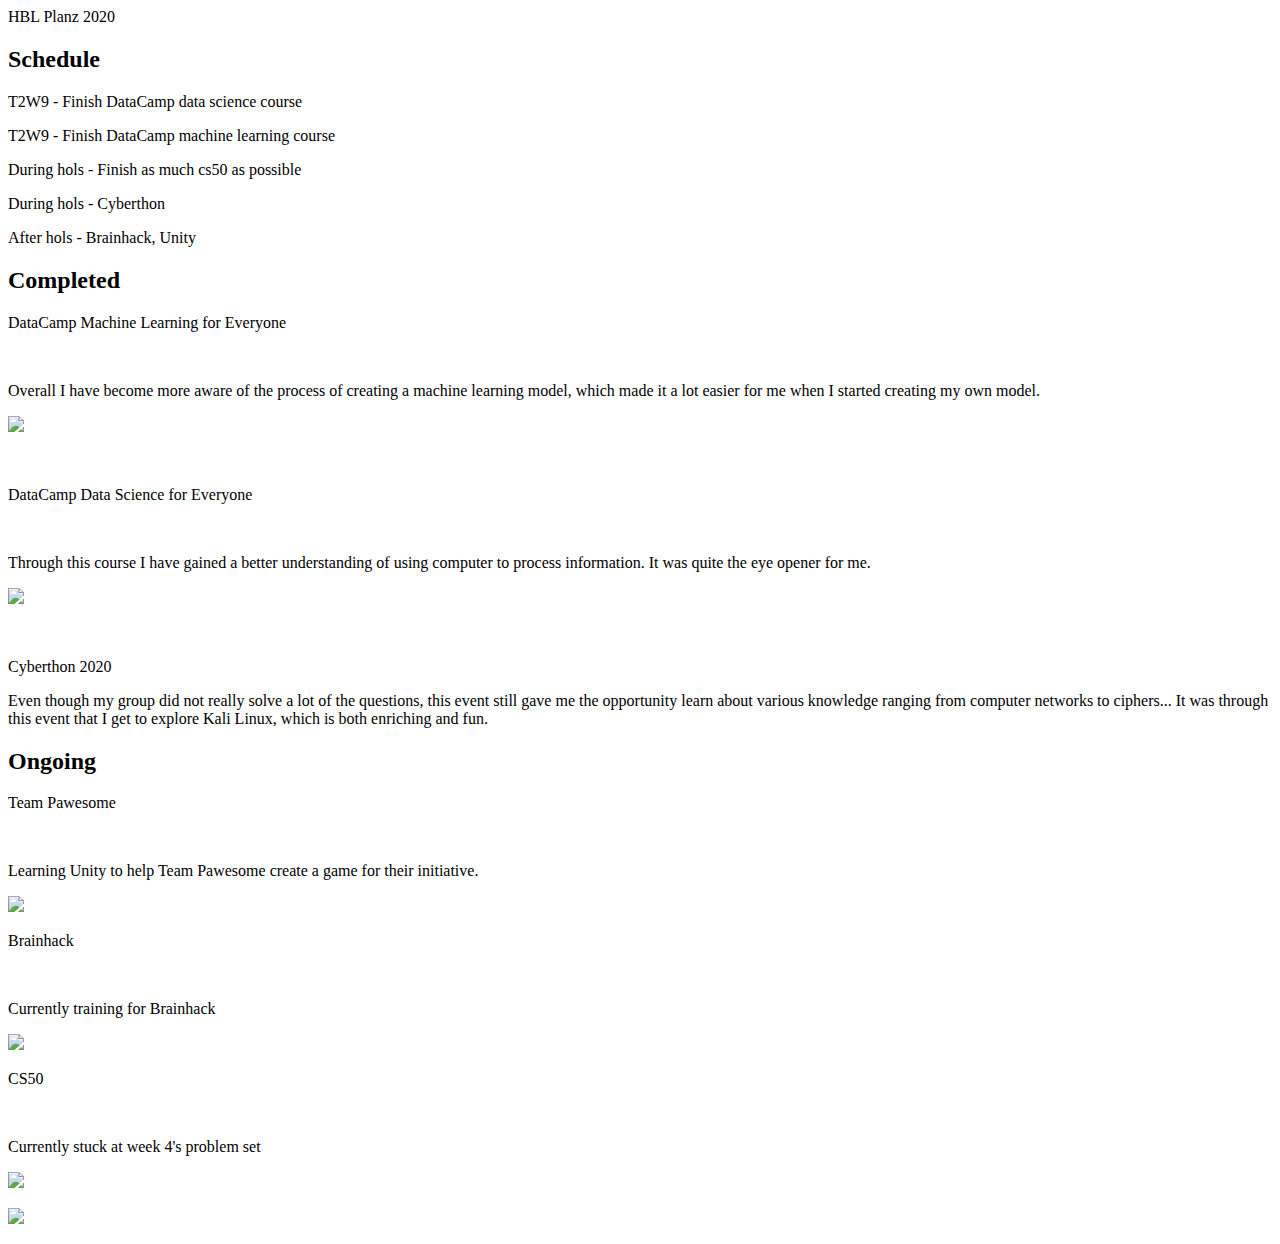
==== index.html @ b07f7002 "Update index.html" ====
<!DOCTYPE html>
<html>
  
<head>
<meta name="viewport" content="width=device-width, initial-scale=1">
<link rel="stylesheet" type="text/css" href="static/style.css">
</head>
  

<body>
  <div class="header">HBL Planz 2020</div>

<div class="thing">
  <h2>Schedule</h2>
  <p>T2W9 - Finish DataCamp data science course</p>
  <p>T2W9 - Finish DataCamp machine learning course</p>
  <p>During hols - Finish as much cs50 as possible</p>
  <p>During hols - Cyberthon</p>
  <p>After hols - Brainhack, Unity</p>
</div>

<div class="thing">
  <h2>Completed</h2>
  <p>DataCamp Machine Learning for Everyone</p><br>
   <p>Overall I have become more aware of the process of creating a machine learning model, which made it a lot easier for me when I started creating my own model.</p> 
    <p><img src="/evidence/mchinelearning.PNG"></p>
<br>
  <p>DataCamp Data Science for Everyone</p><br>
  <p>Through this course I have gained a better understanding of using computer to process information. It was quite the eye opener for me.</p>
    <p><img src="/evidence/datacamp.PNG"></p>
 <br>
    <p>Cyberthon 2020<br>
    <p>Even though my group did not really solve a lot of the questions, this event still gave me the opportunity learn about various knowledge ranging from computer networks to ciphers... It was through this event that I get to explore Kali Linux, which is both enriching and fun.</p>
</div>
  
<div class="thing">
  <h2>Ongoing</h2>
  <p>Team Pawesome</p><br>
  <p>Learning Unity to help Team Pawesome create a game for their initiative.</p>
  <p><img src="/evidence/pawsome.PNG"></p>
  
  <p>Brainhack</p><br>
  <p>Currently training for Brainhack</p>
  <p><img src="/evidence/hacc.PNG"></p>
  
  <p>CS50</p><br>
  <p>Currently stuck at week 4's problem set</p>
  <p><img src="/evidence/cs50progress.PNG"></p>
  <p><img src="/evidence/cs50ide.PNG"></p>
  
</body>
</html>
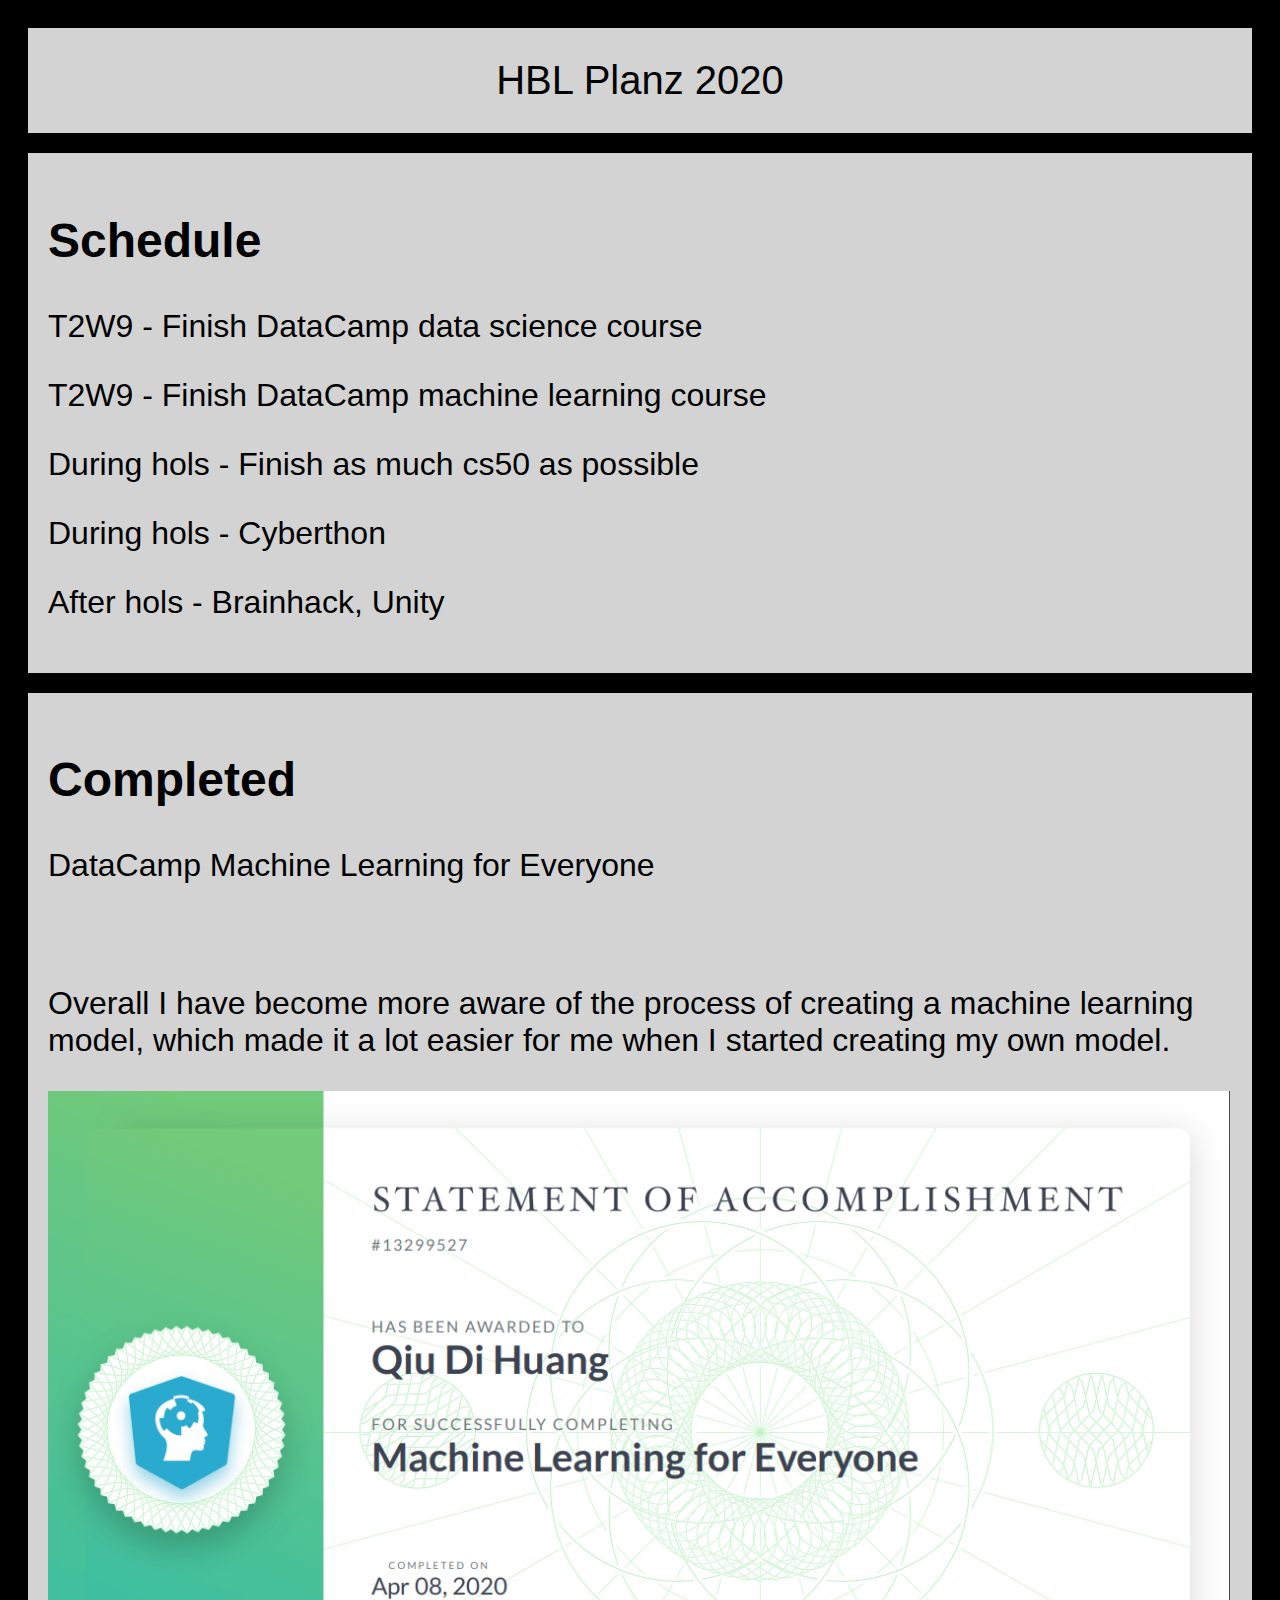
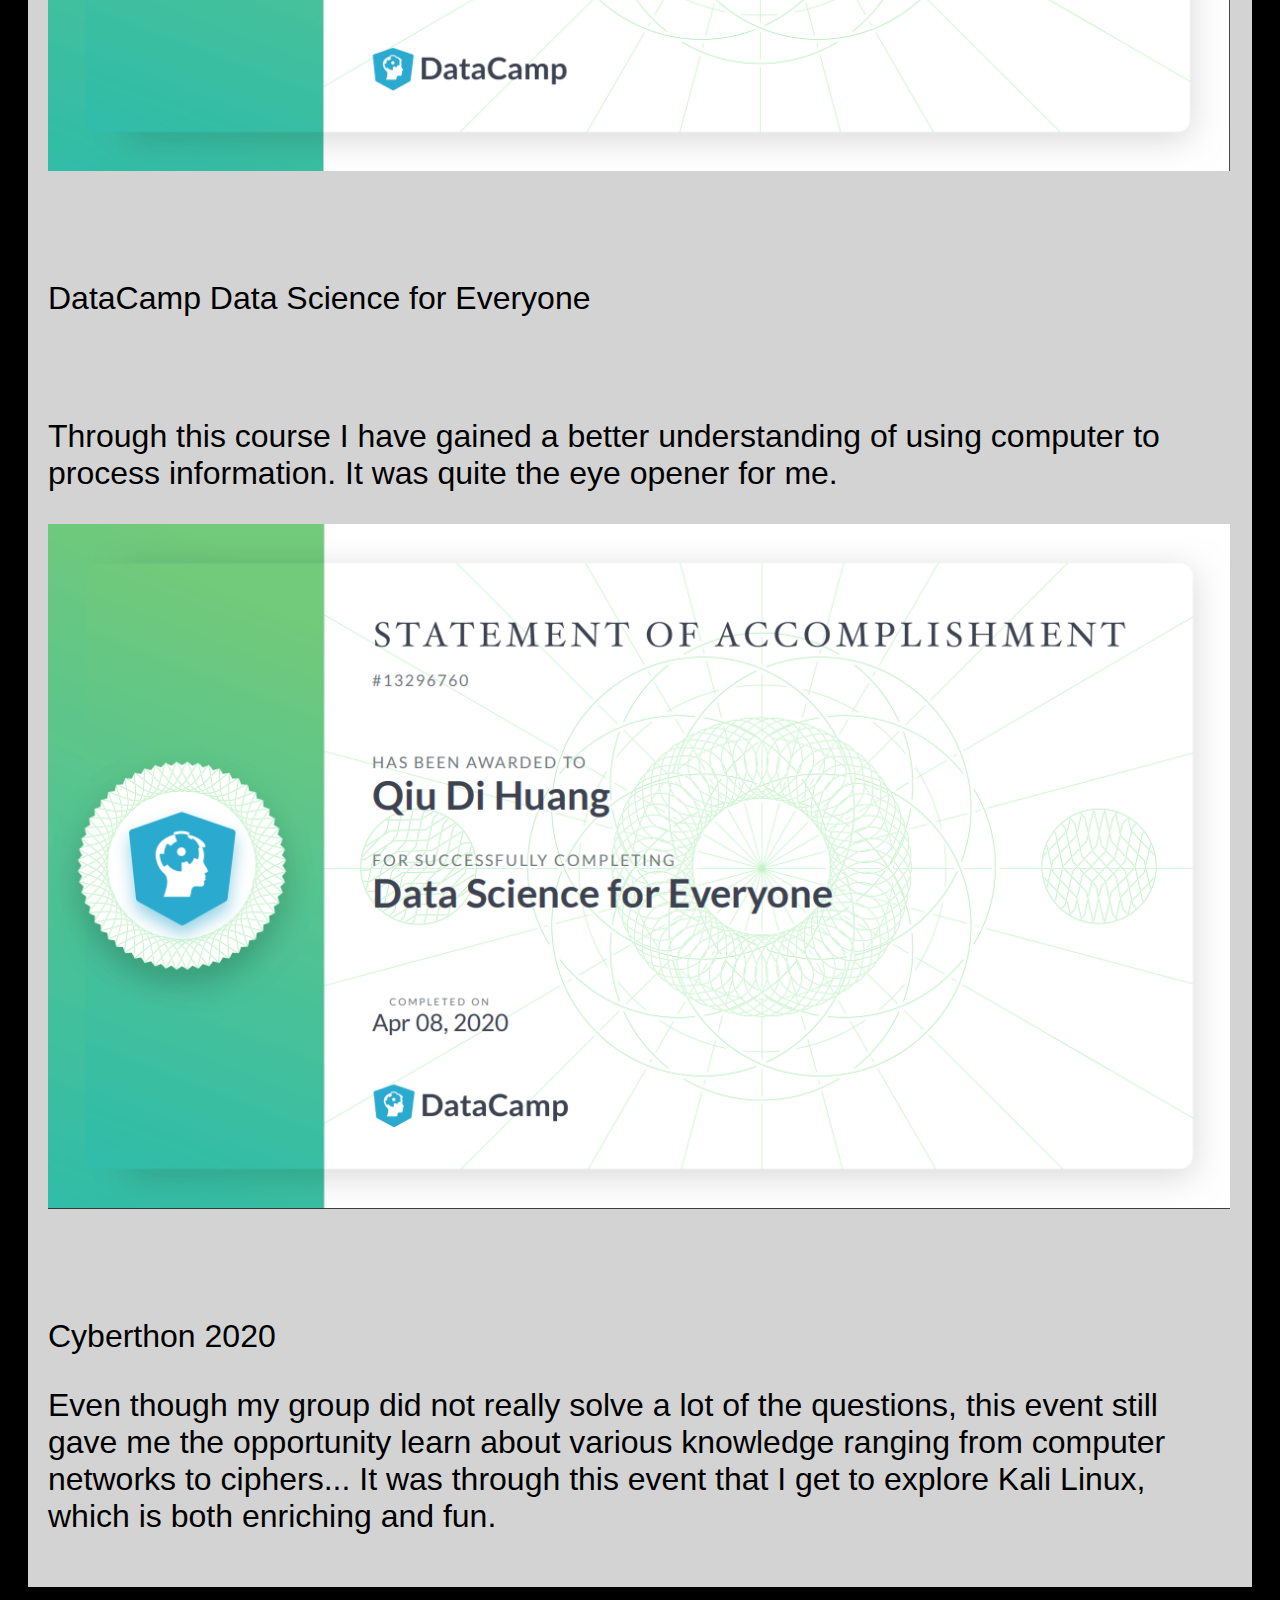
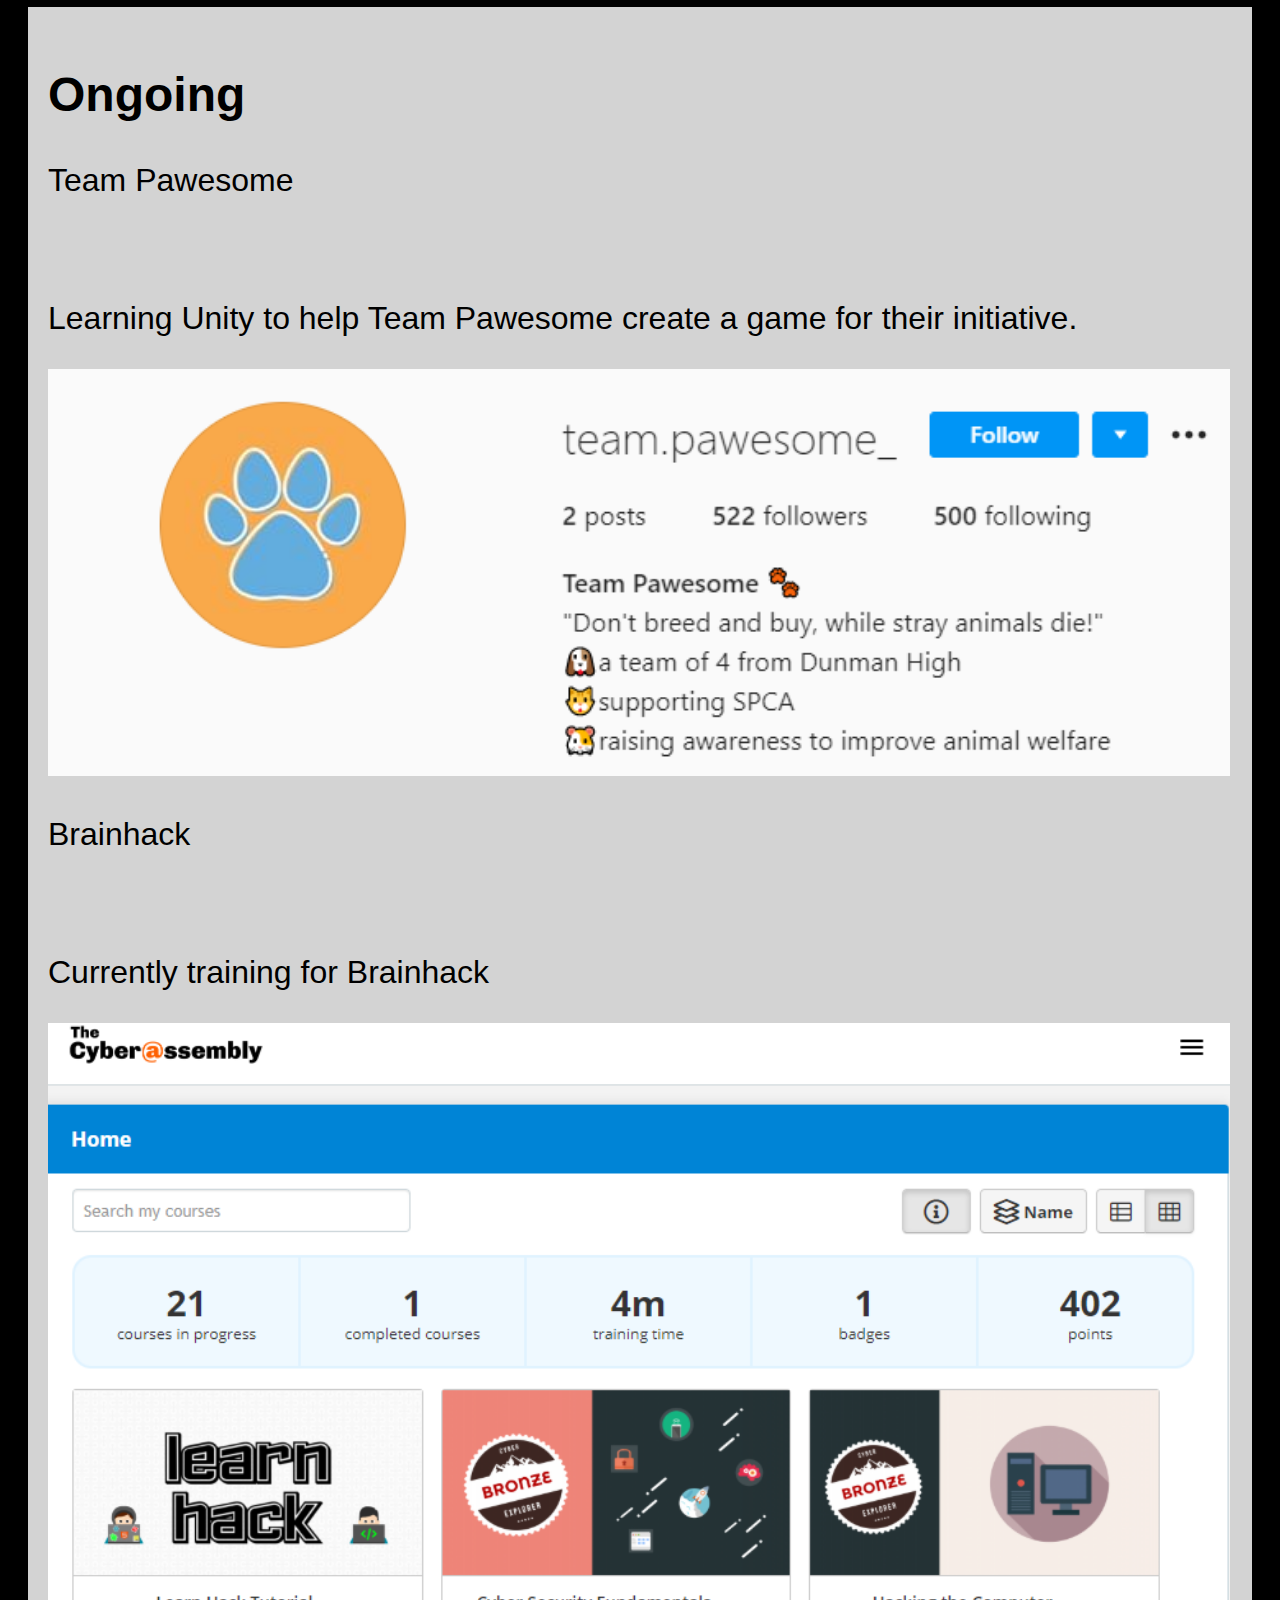
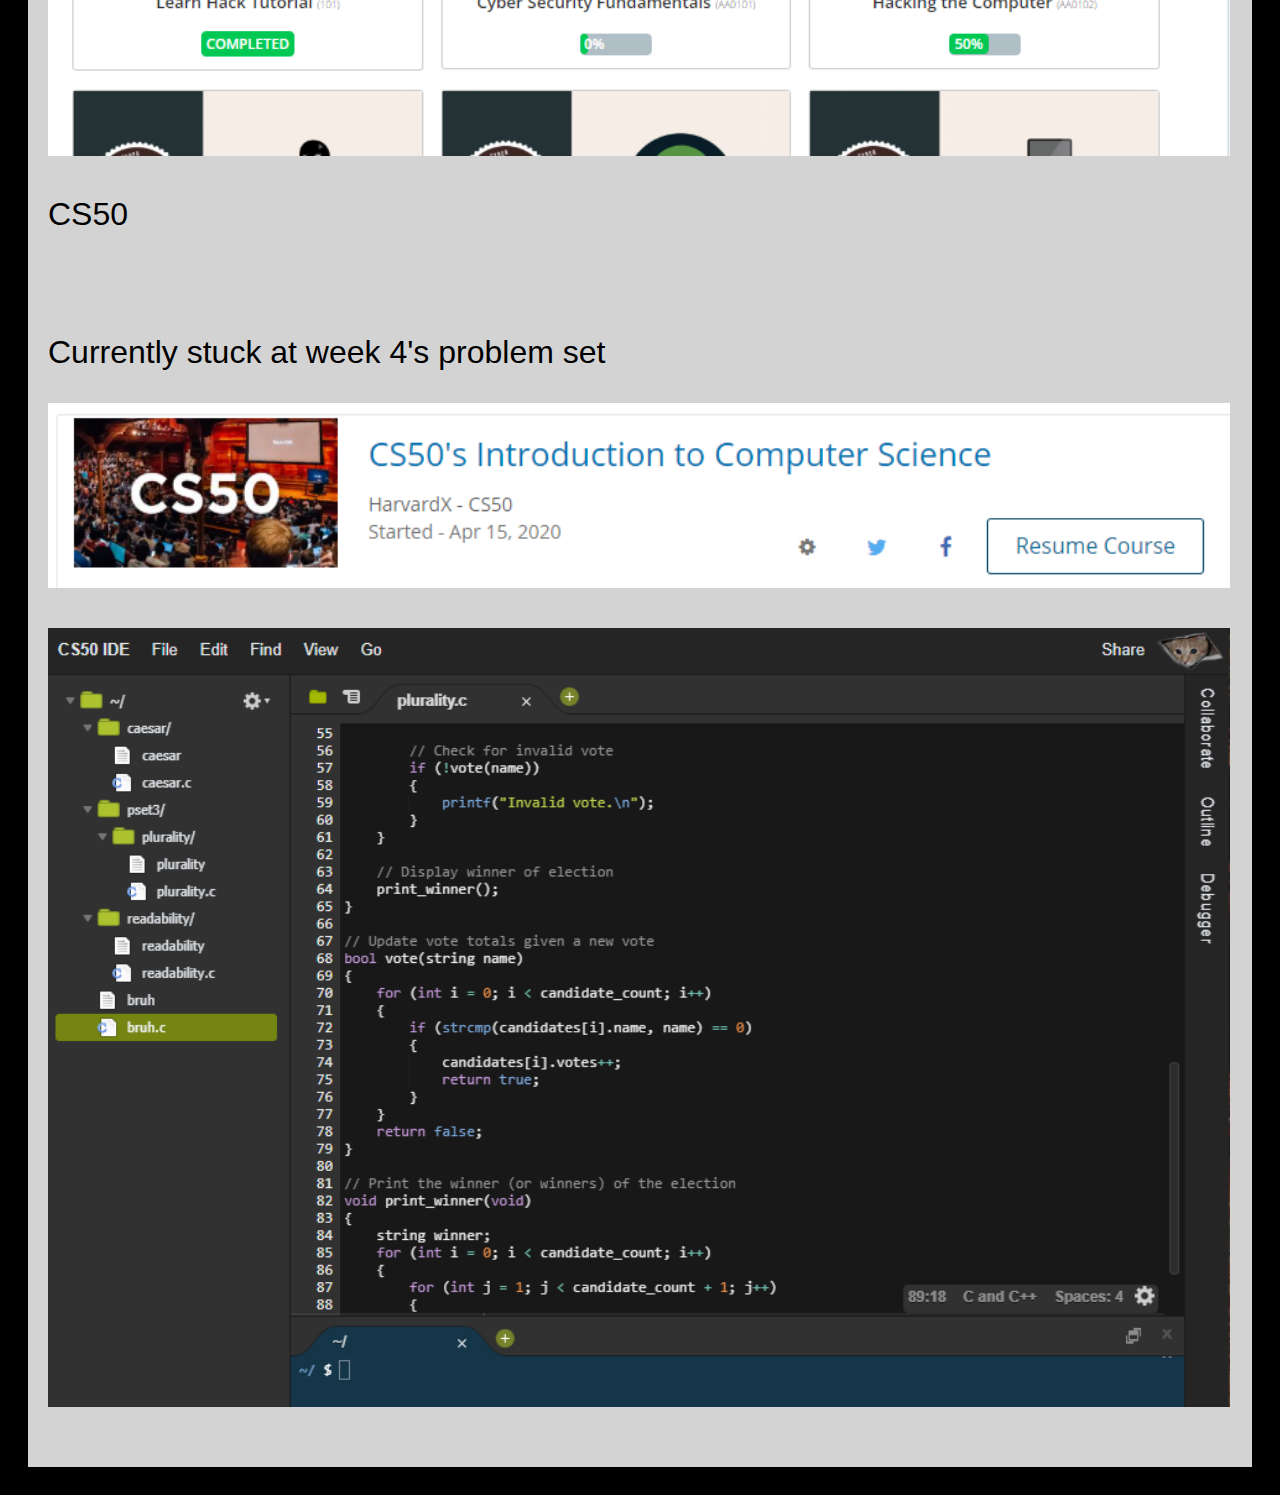
==== commit 01c3d7b6: "Update index.html" ====
--- a/index.html
+++ b/index.html
@@ -45,7 +45,7 @@
   
   <p>CS50</p><br>
   <p>Currently stuck at week 4's problem set</p>
-  <p><img src="/evidence/cs50progress.PNG"></p>
+  <p><img src="/evidence/cs50prog.png"></p>
   <p><img src="/evidence/cs50ide.PNG"></p>
   
 </body>
--- a/static/style.css
+++ b/static/style.css
@@ -0,0 +1,36 @@
+body {
+  font-family: Arial, cursive;
+  color: #000000;
+  padding: 20px;
+  background: #000000;
+}
+
+.header {
+  font-family: Arial;
+  color: #000000;
+  padding: 30px;
+  font-size: 40px;
+  text-align: center;
+  background: #D3D3D3;
+}
+
+.thing {
+   background-color: #D3D3D3;
+   padding: 20px;
+   margin-top: 20px;
+   font-size: 32px;
+   color: #000000;
+}
+img {
+  width: 99.8%;
+  height: 20%;
+}
+
+p {
+  font-family: Arial;
+  color: #000000;
+}
+
+h2 {
+  color:#000000;
+}
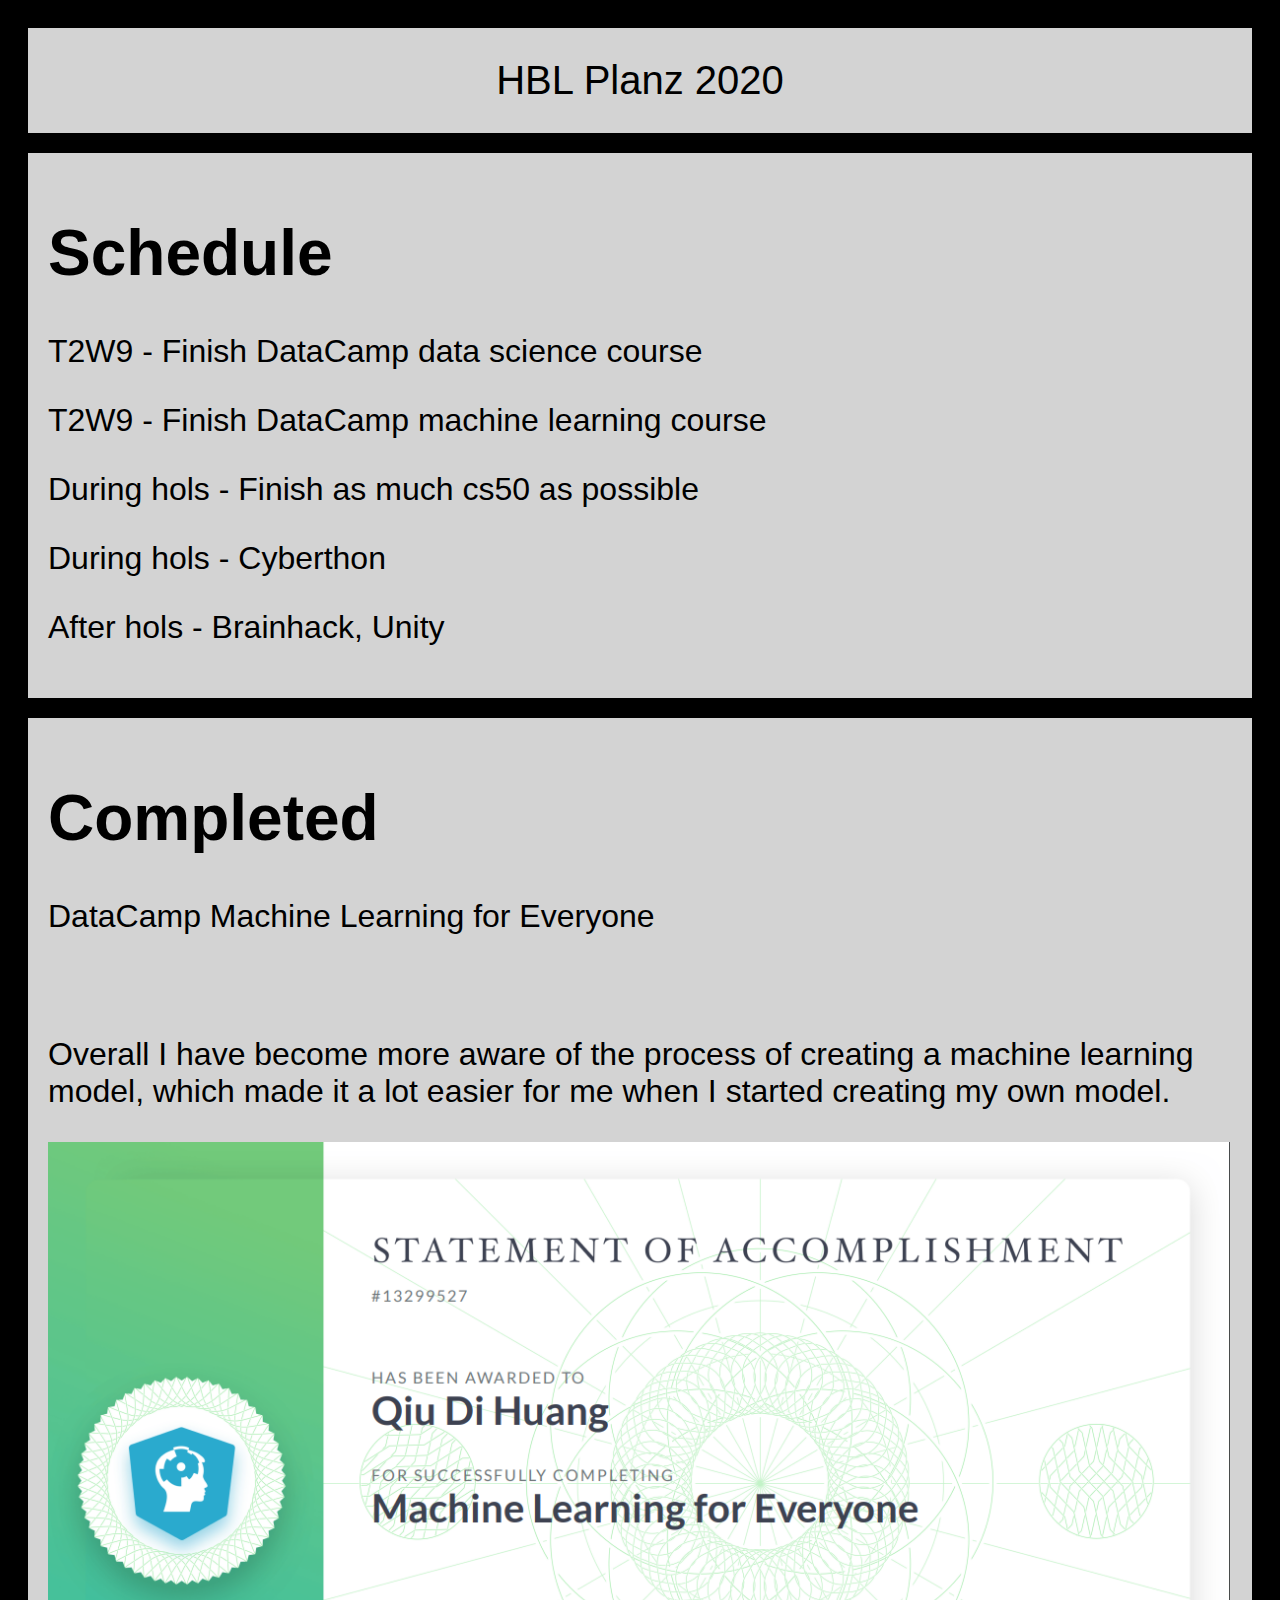
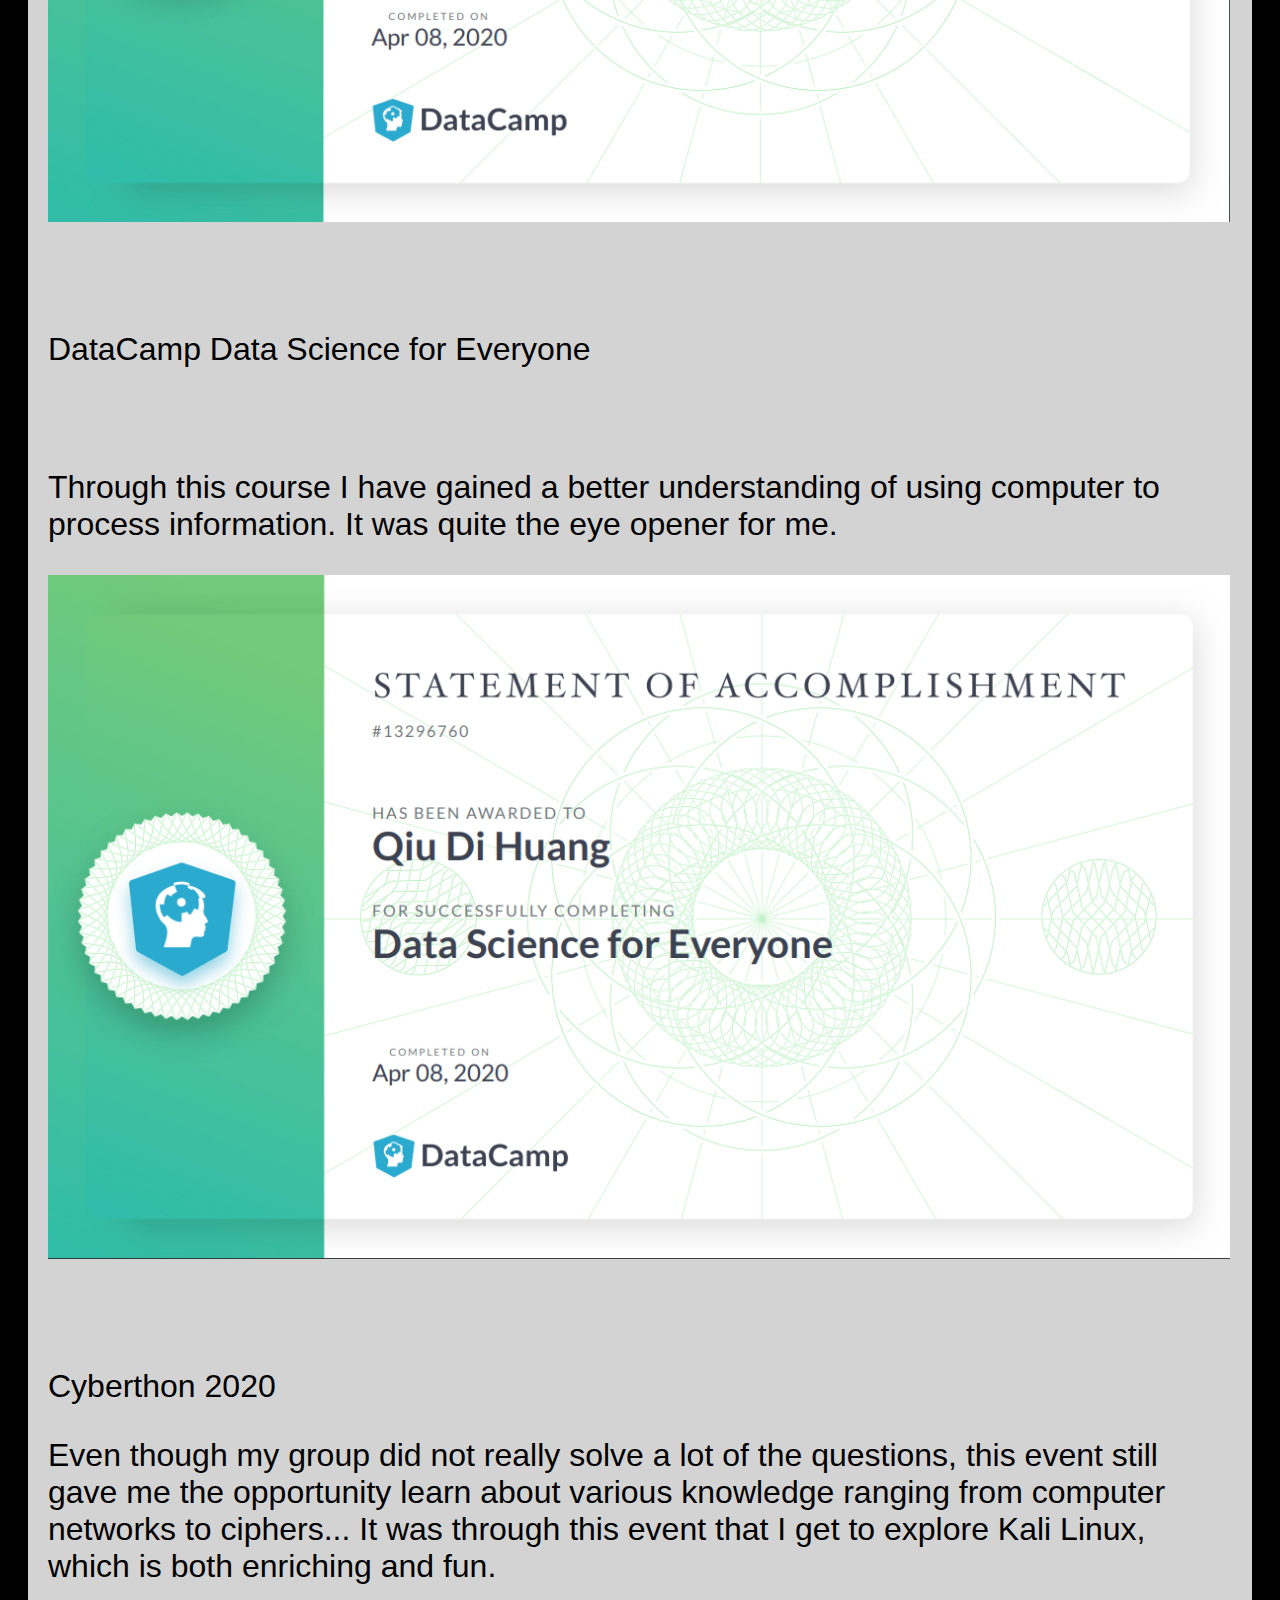
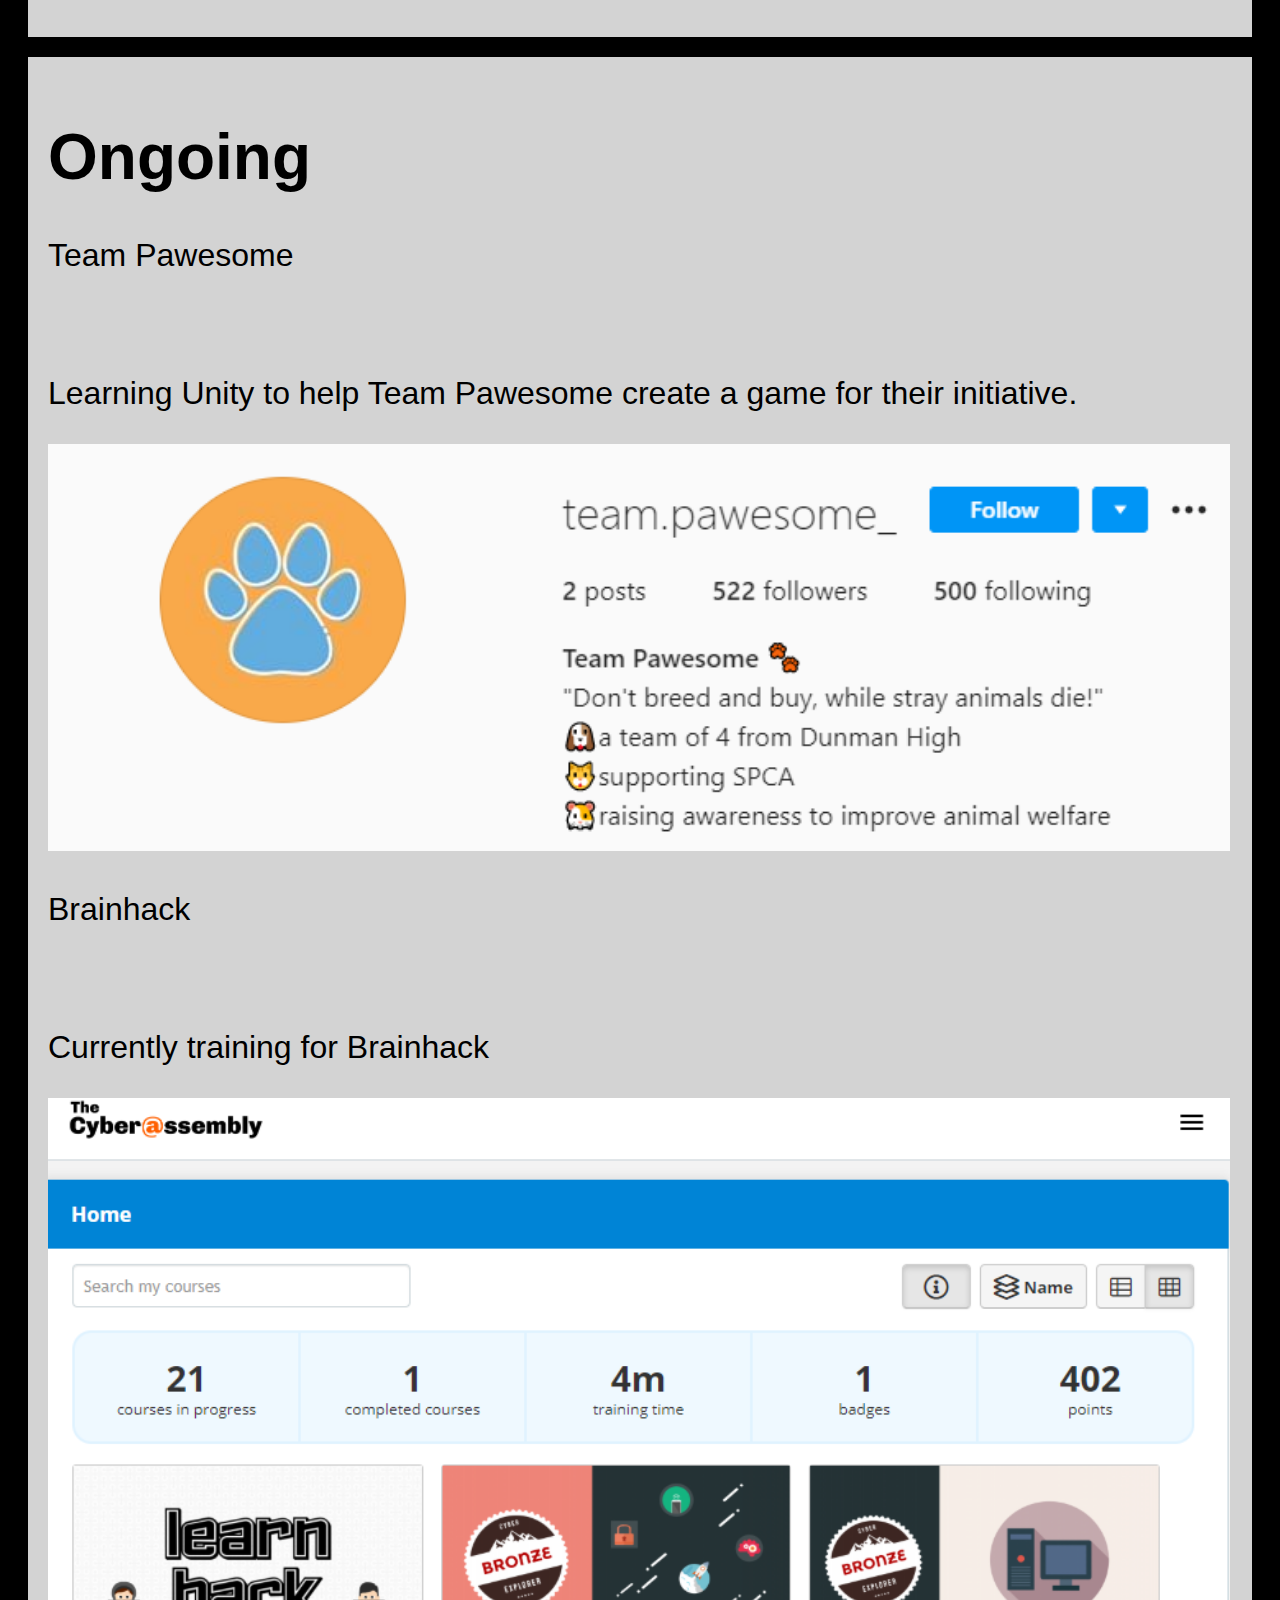
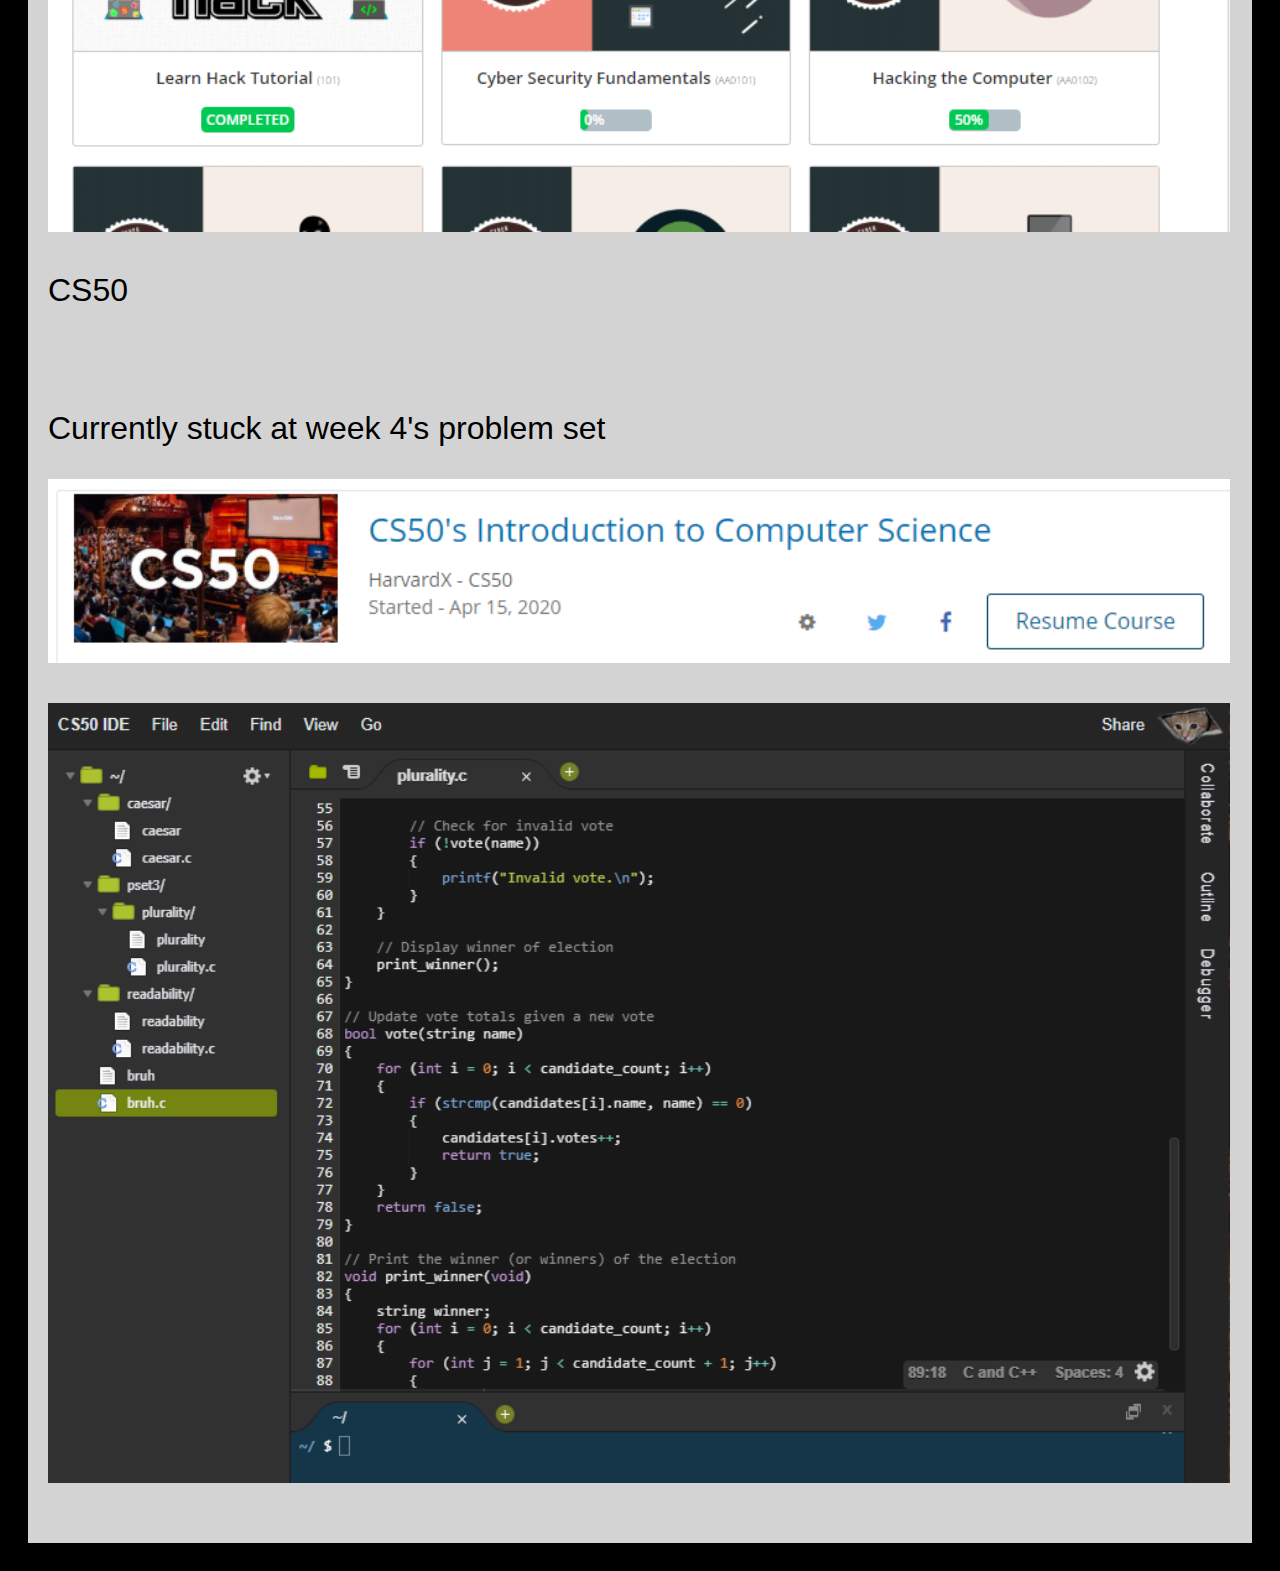
==== commit 4658766d: "Update index.html" ====
--- a/index.html
+++ b/index.html
@@ -11,7 +11,7 @@
   <div class="header">HBL Planz 2020</div>
 
 <div class="thing">
-  <h2>Schedule</h2>
+  <h1>Schedule</h1>
   <p>T2W9 - Finish DataCamp data science course</p>
   <p>T2W9 - Finish DataCamp machine learning course</p>
   <p>During hols - Finish as much cs50 as possible</p>
@@ -20,33 +20,33 @@
 </div>
 
 <div class="thing">
-  <h2>Completed</h2>
+  <h1>Completed</h1>
   <p>DataCamp Machine Learning for Everyone</p><br>
    <p>Overall I have become more aware of the process of creating a machine learning model, which made it a lot easier for me when I started creating my own model.</p> 
-    <p><img src="/evidence/mchinelearning.PNG"></p>
+    <p><img src="evidence/mchinelearning.PNG"></p>
 <br>
   <p>DataCamp Data Science for Everyone</p><br>
   <p>Through this course I have gained a better understanding of using computer to process information. It was quite the eye opener for me.</p>
-    <p><img src="/evidence/datacamp.PNG"></p>
+    <p><img src="evidence/datacamp.PNG"></p>
  <br>
     <p>Cyberthon 2020<br>
     <p>Even though my group did not really solve a lot of the questions, this event still gave me the opportunity learn about various knowledge ranging from computer networks to ciphers... It was through this event that I get to explore Kali Linux, which is both enriching and fun.</p>
 </div>
   
 <div class="thing">
-  <h2>Ongoing</h2>
+  <h1>Ongoing</h1>
   <p>Team Pawesome</p><br>
   <p>Learning Unity to help Team Pawesome create a game for their initiative.</p>
-  <p><img src="/evidence/pawsome.PNG"></p>
+  <p><img src="evidence/pawsome.PNG"></p>
   
   <p>Brainhack</p><br>
   <p>Currently training for Brainhack</p>
-  <p><img src="/evidence/hacc.PNG"></p>
+  <p><img src="evidence/hacc.PNG"></p>
   
   <p>CS50</p><br>
   <p>Currently stuck at week 4's problem set</p>
-  <p><img src="/evidence/cs50prog.png"></p>
-  <p><img src="/evidence/cs50ide.PNG"></p>
+  <p><img src="evidence/cs50prog.png"></p>
+  <p><img src="evidence/cs50ide.PNG"></p>
   
 </body>
 </html>
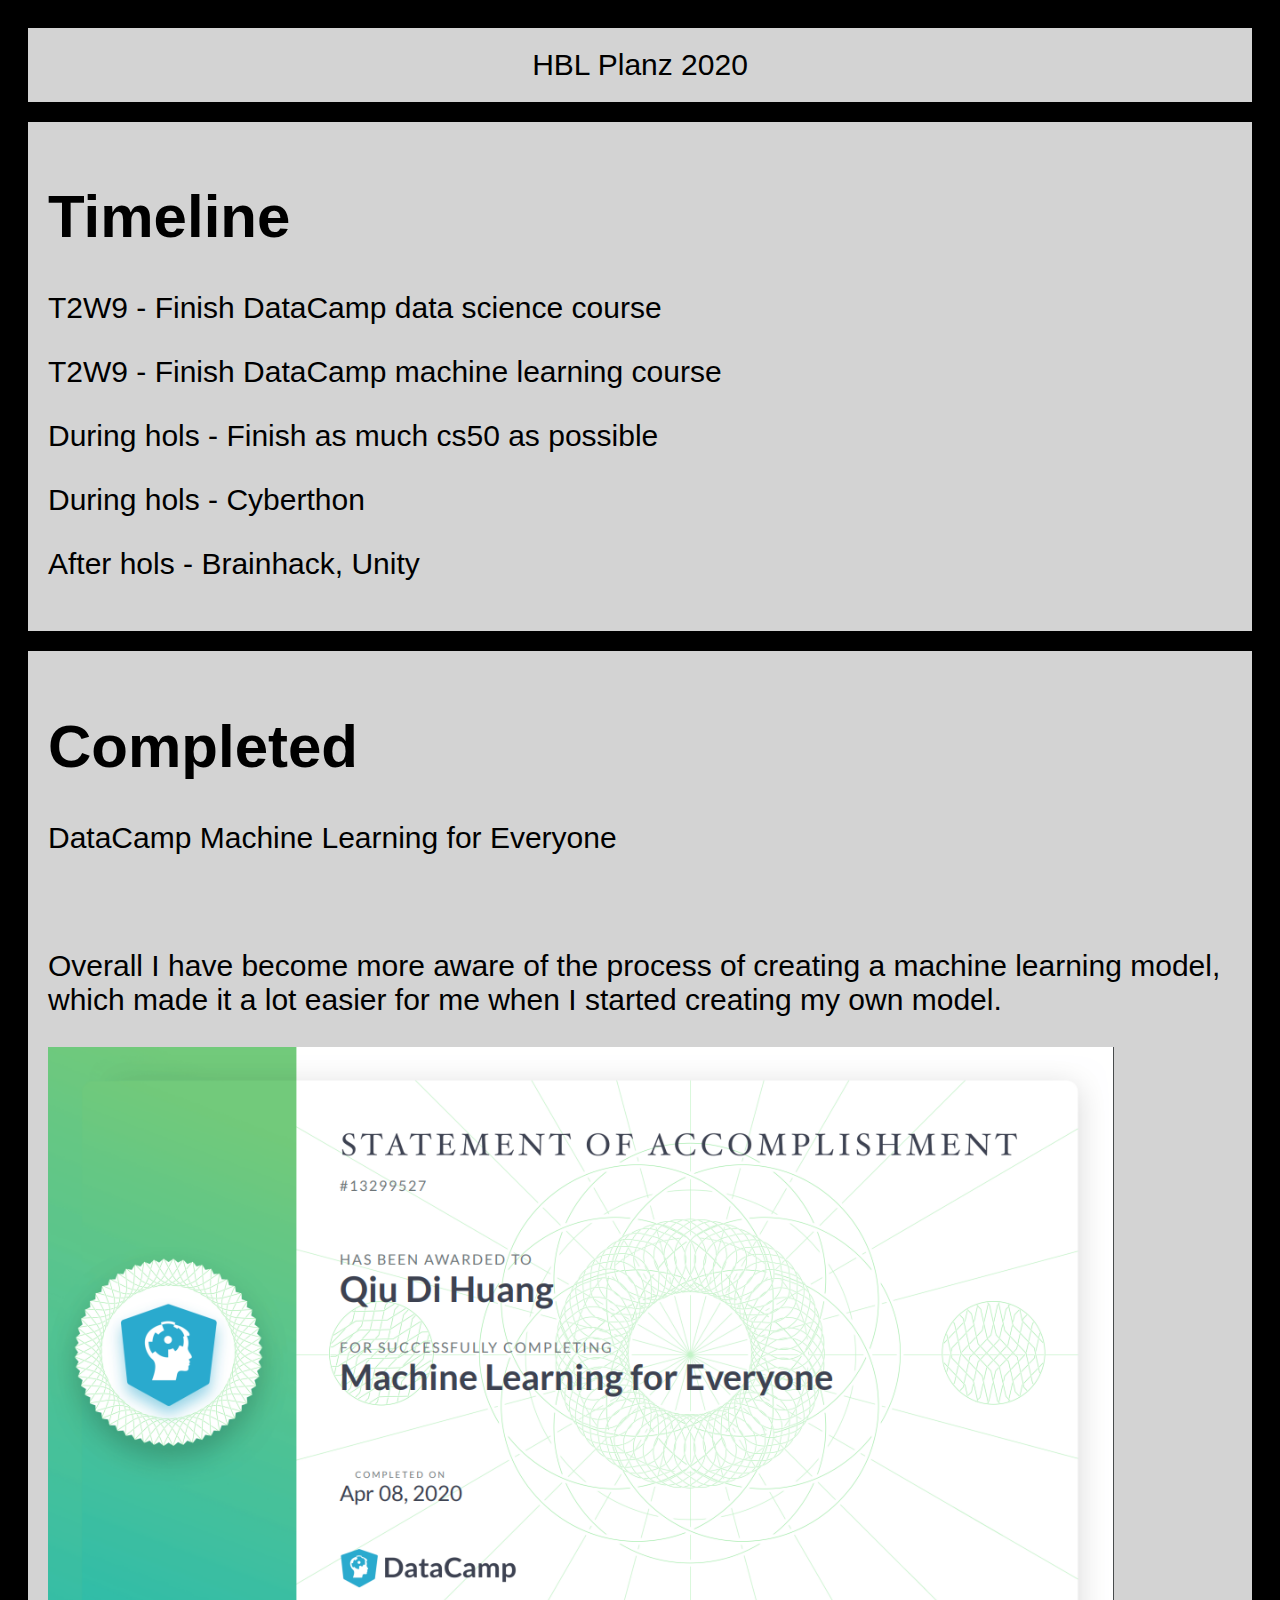
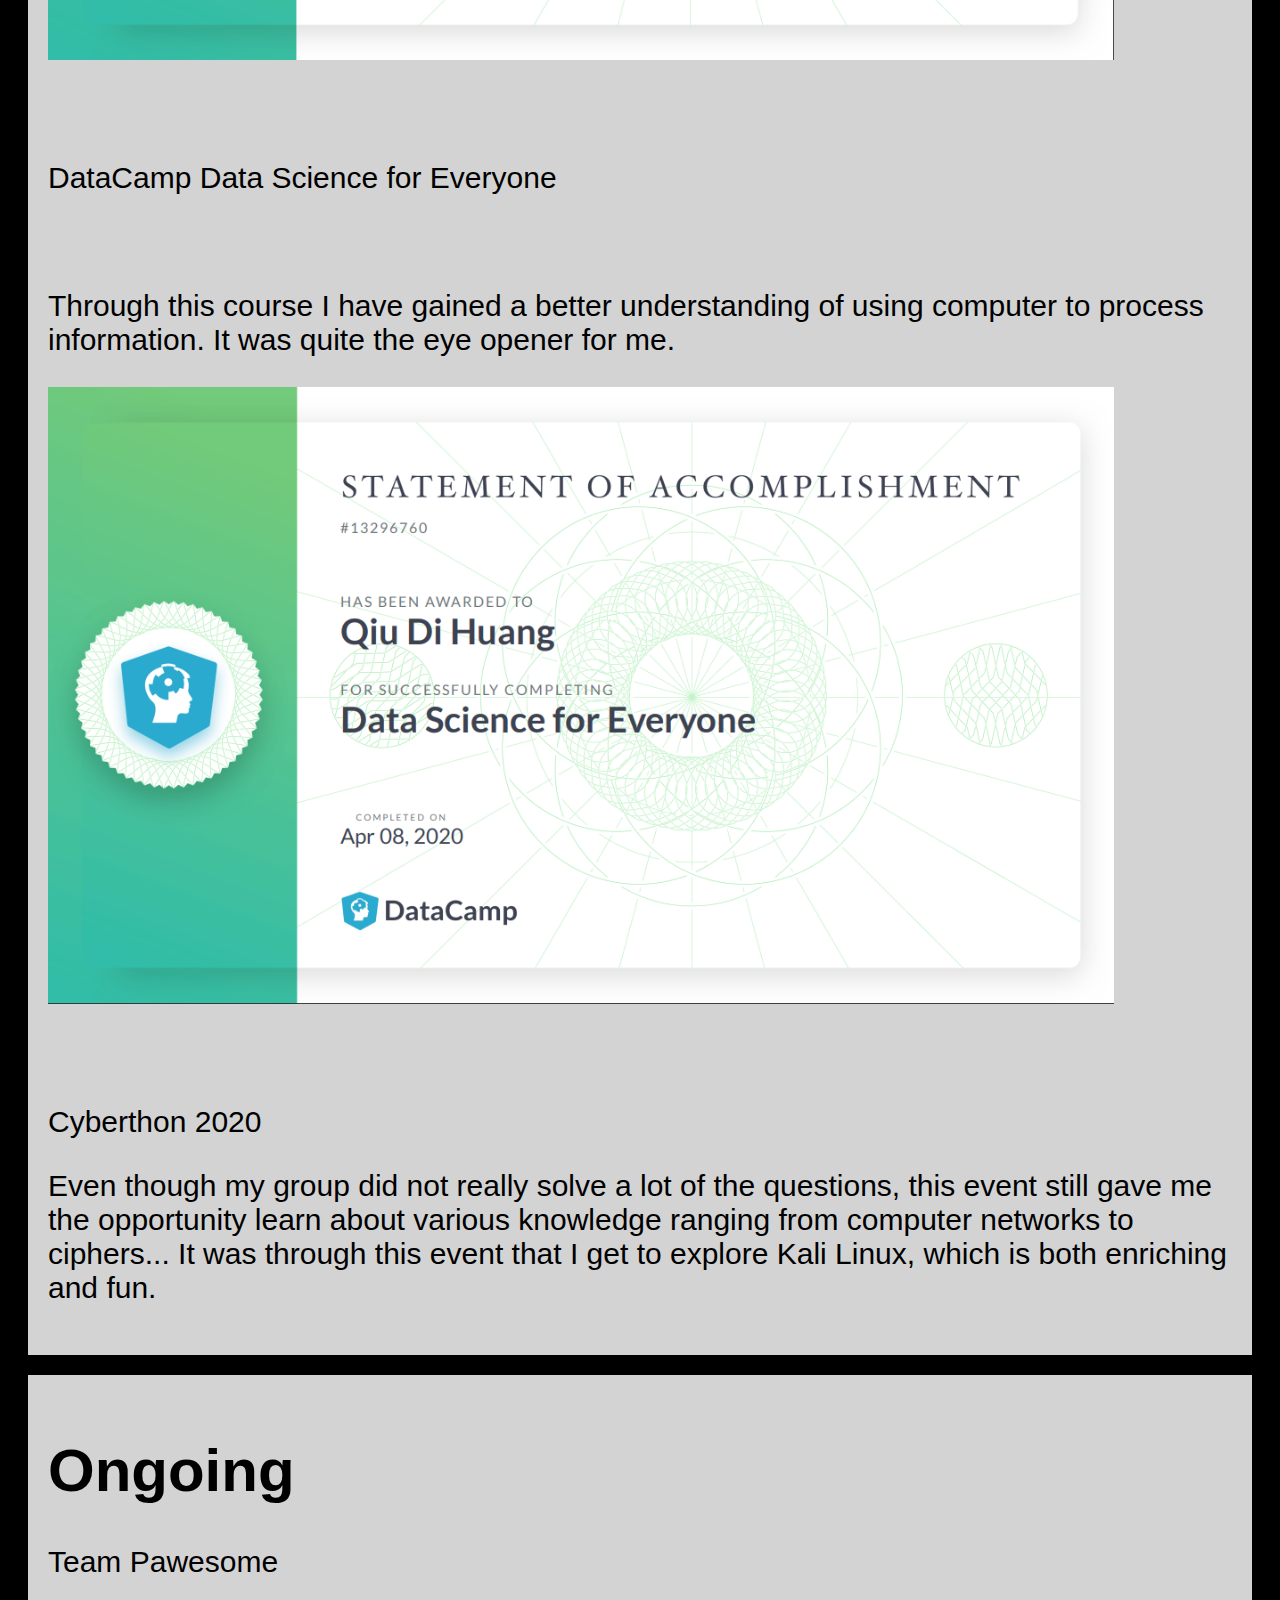
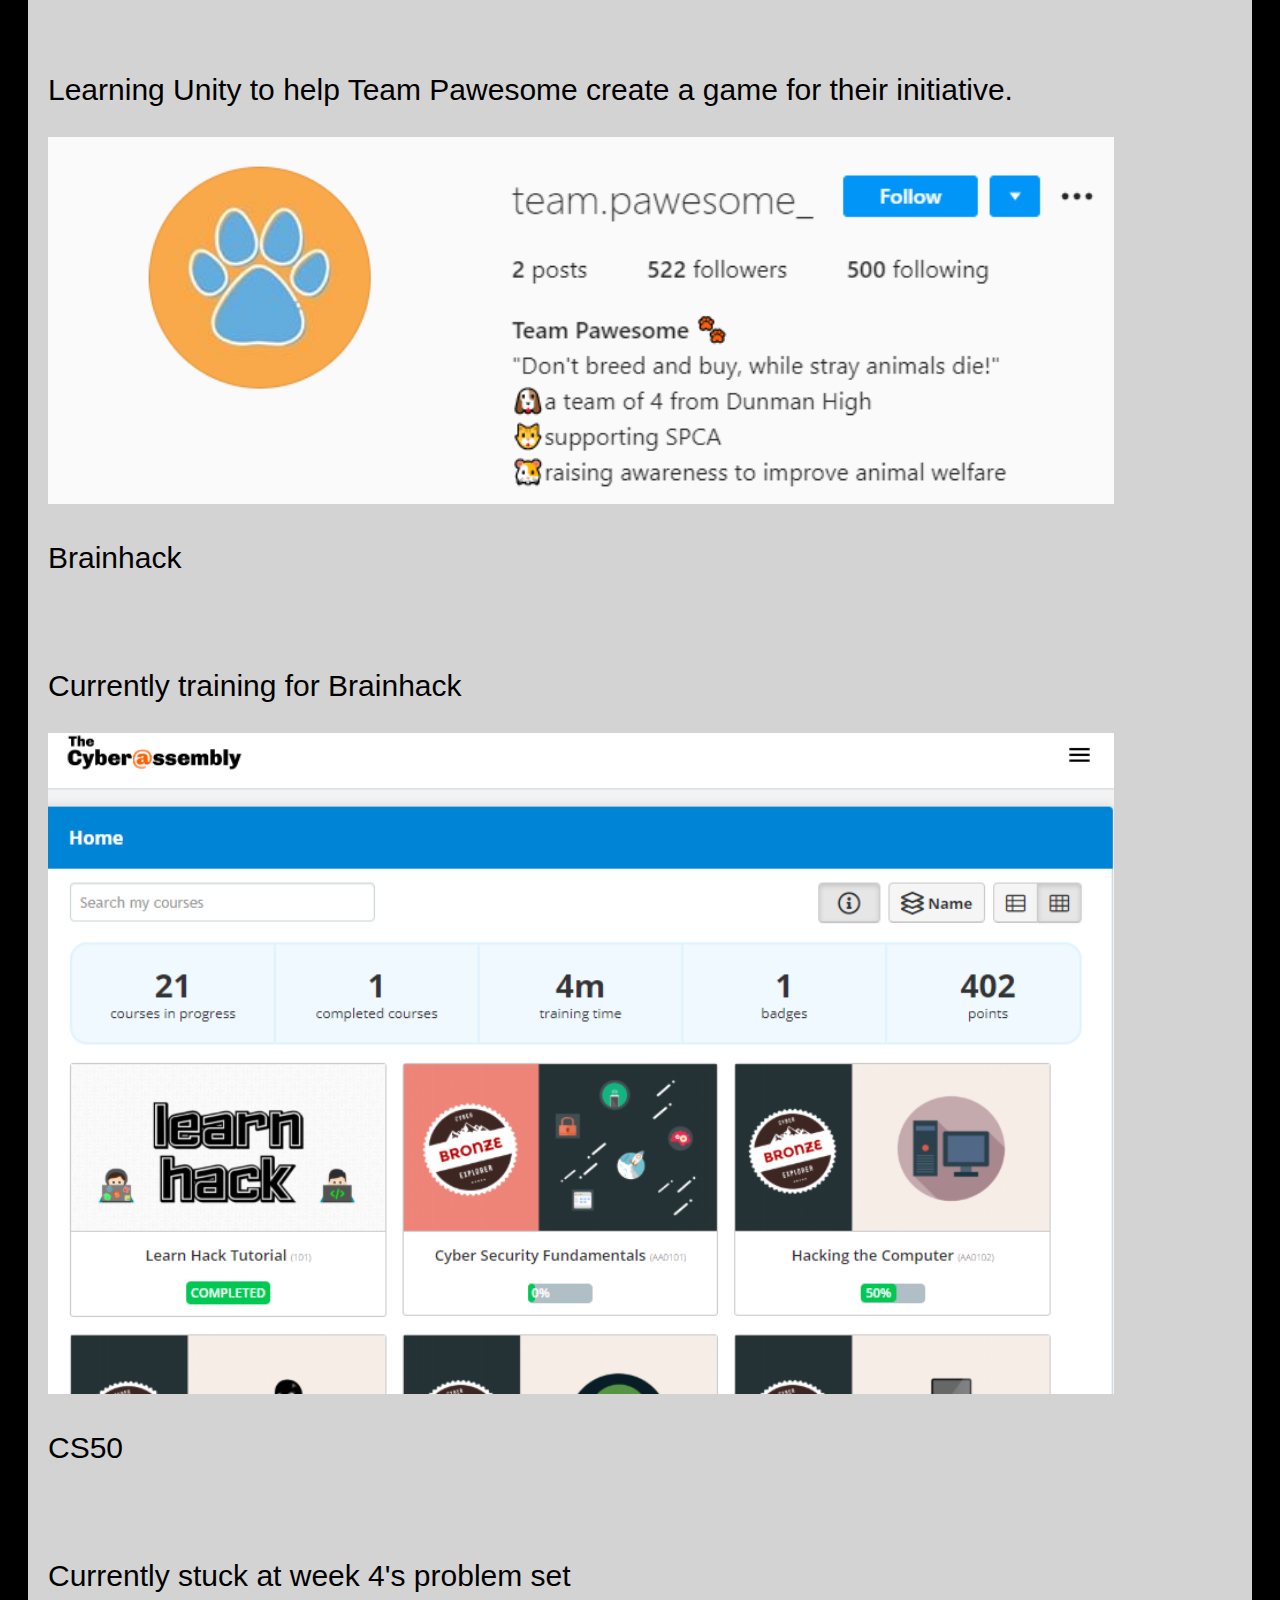
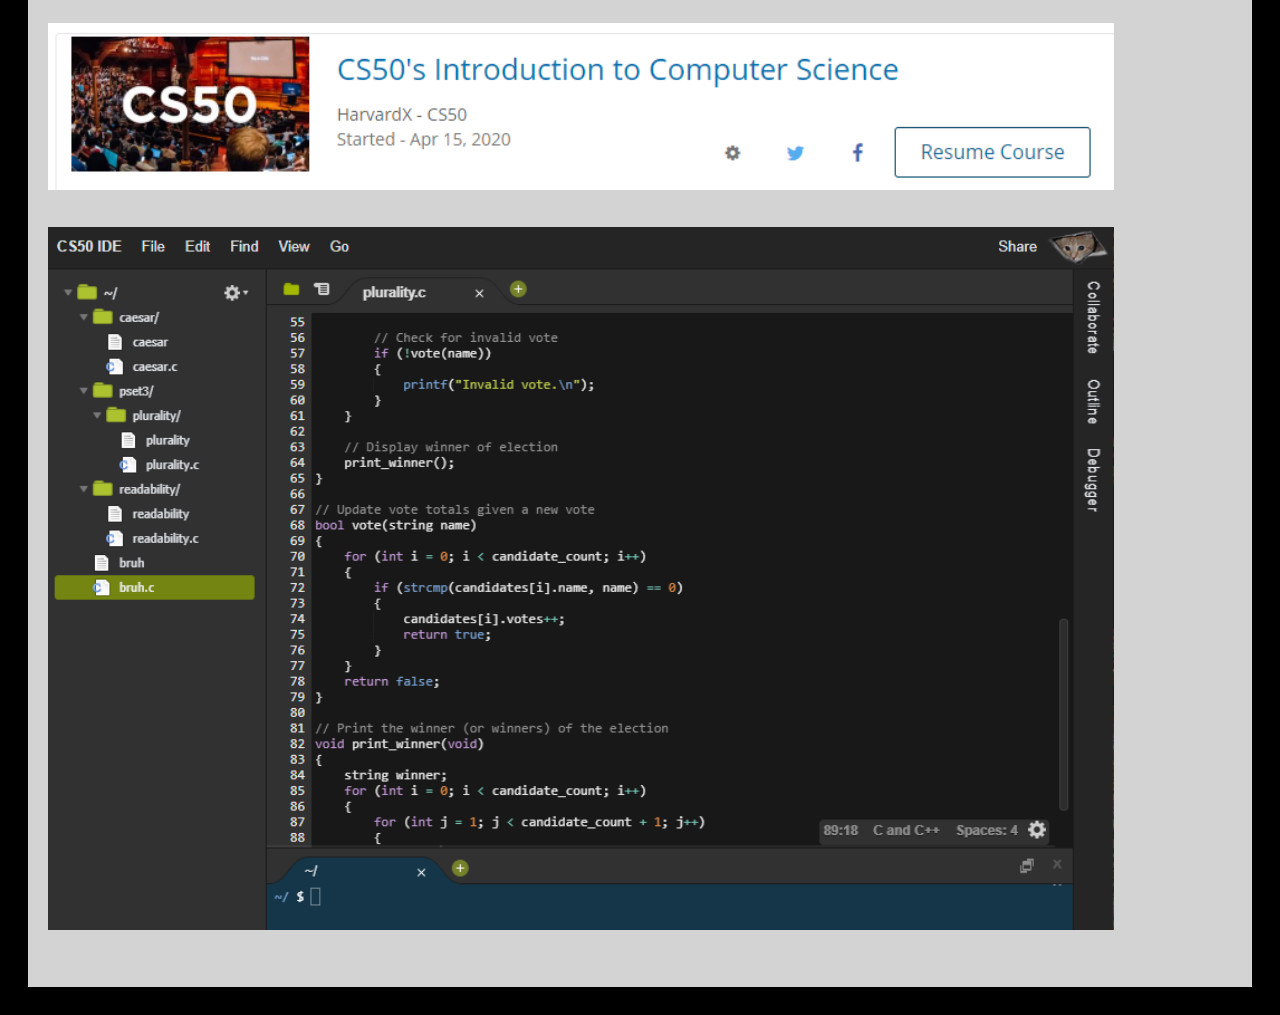
==== commit ec4c7912: "Update index.html" ====
--- a/index.html
+++ b/index.html
@@ -11,7 +11,7 @@
   <div class="header">HBL Planz 2020</div>
 
 <div class="thing">
-  <h1>Schedule</h1>
+  <h1>Timeline</h1>
   <p>T2W9 - Finish DataCamp data science course</p>
   <p>T2W9 - Finish DataCamp machine learning course</p>
   <p>During hols - Finish as much cs50 as possible</p>
--- a/static/style.css
+++ b/static/style.css
@@ -1,29 +1,18 @@
-body {
-  font-family: Arial, cursive;
-  color: #000000;
-  padding: 20px;
-  background: #000000;
-}
-
 .header {
   font-family: Arial;
+  text-align: center;
   color: #000000;
-  padding: 30px;
-  font-size: 40px;
-  text-align: center;
   background: #D3D3D3;
+  padding: 20px;
+  font-size: 30px;
 }
 
 .thing {
    background-color: #D3D3D3;
+   color: #000000;
+   font-size: 30px;
    padding: 20px;
    margin-top: 20px;
-   font-size: 32px;
-   color: #000000;
-}
-img {
-  width: 99.8%;
-  height: 20%;
 }
 
 p {
@@ -31,6 +20,18 @@
   color: #000000;
 }
 
-h2 {
+h1 {
   color:#000000;
 }
+
+body {
+  font-family: Arial;
+  background: #000000;
+  color: #000000;
+  padding: 20px;
+}
+
+img {
+  width: 90%;
+  height: 20%;
+}
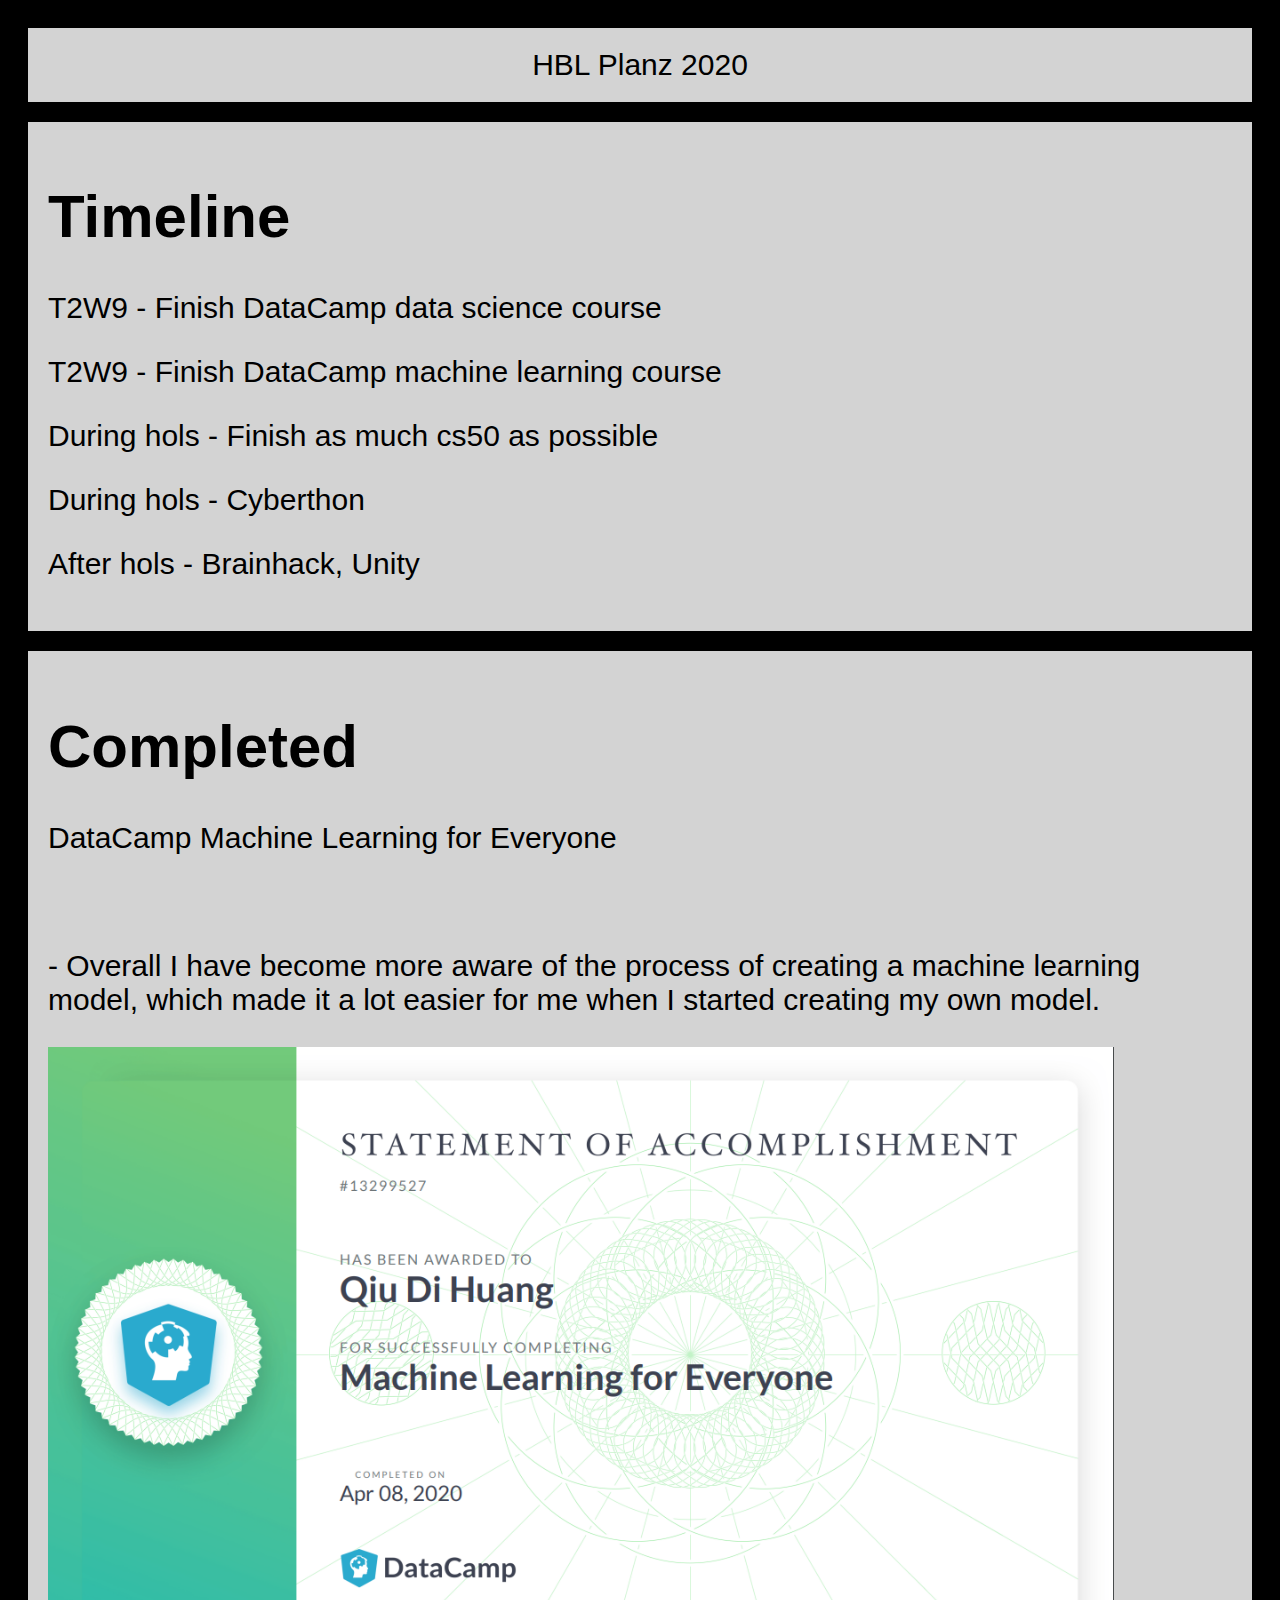
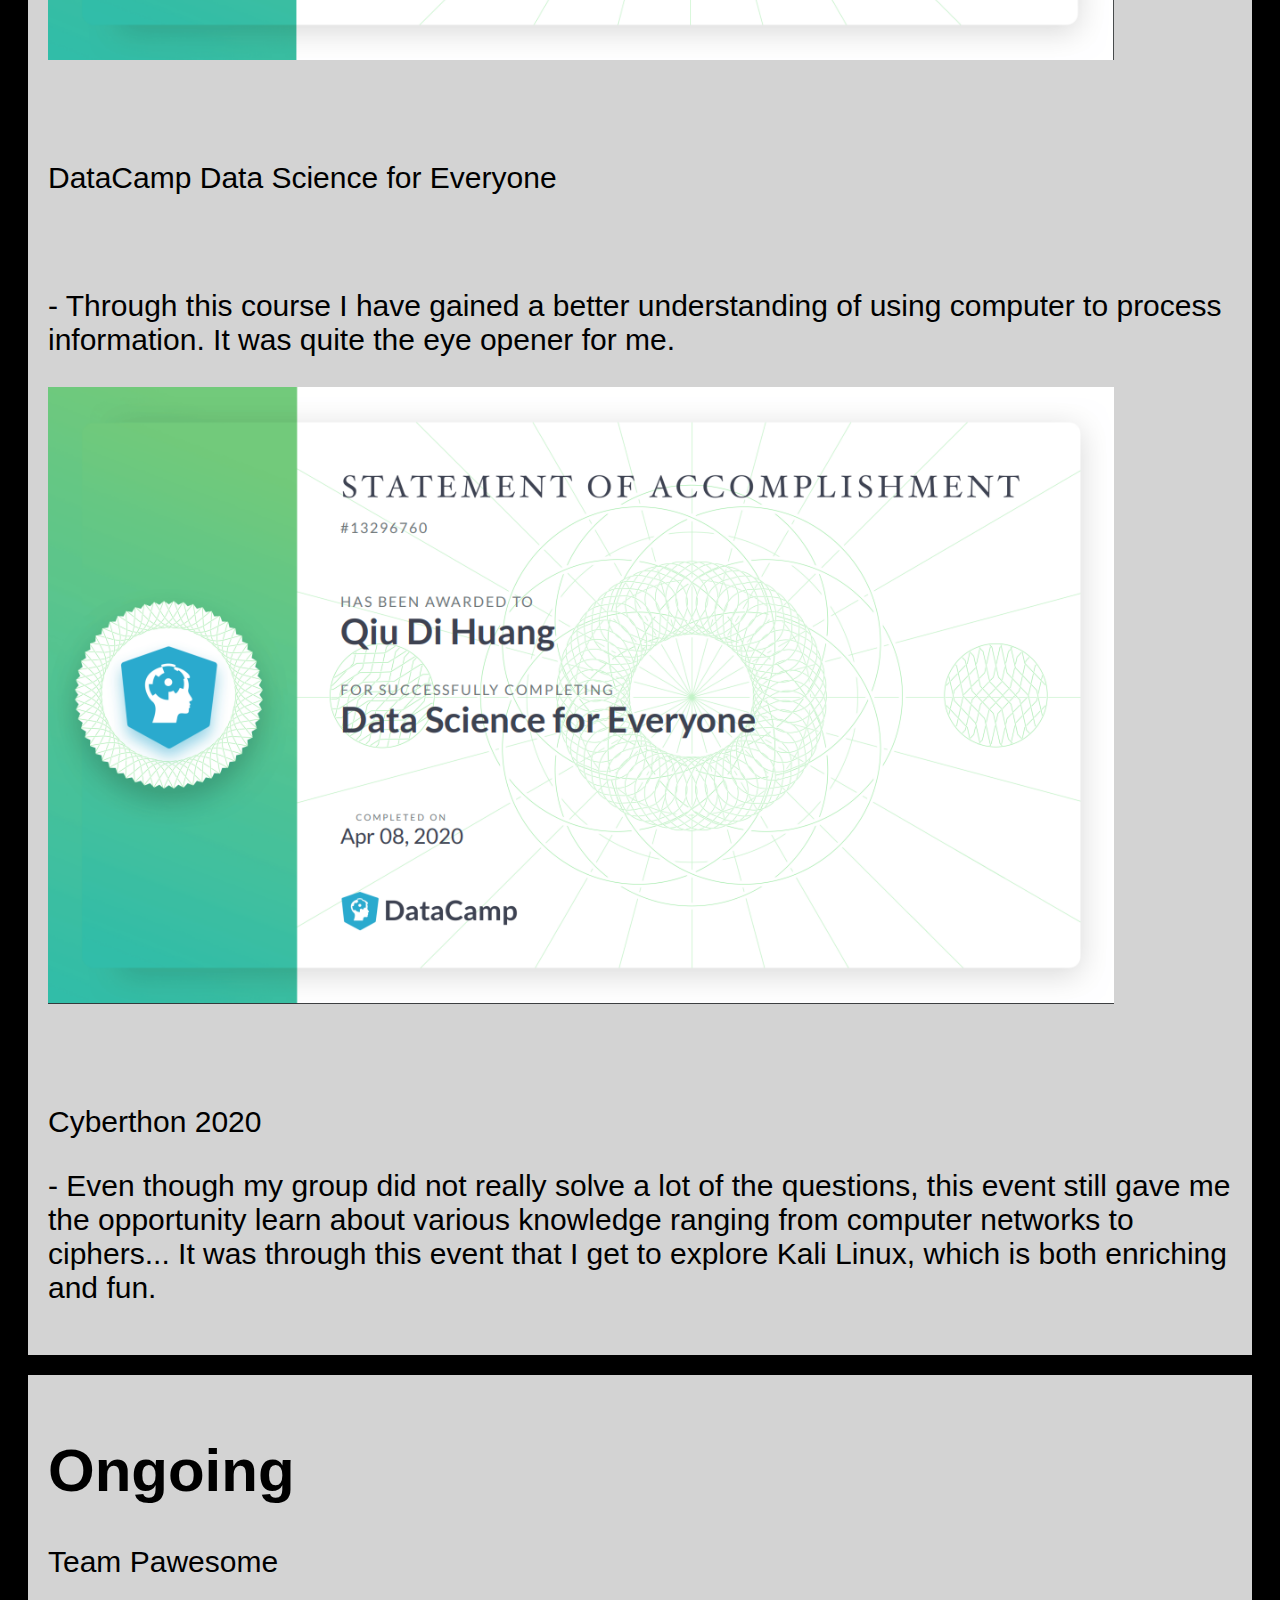
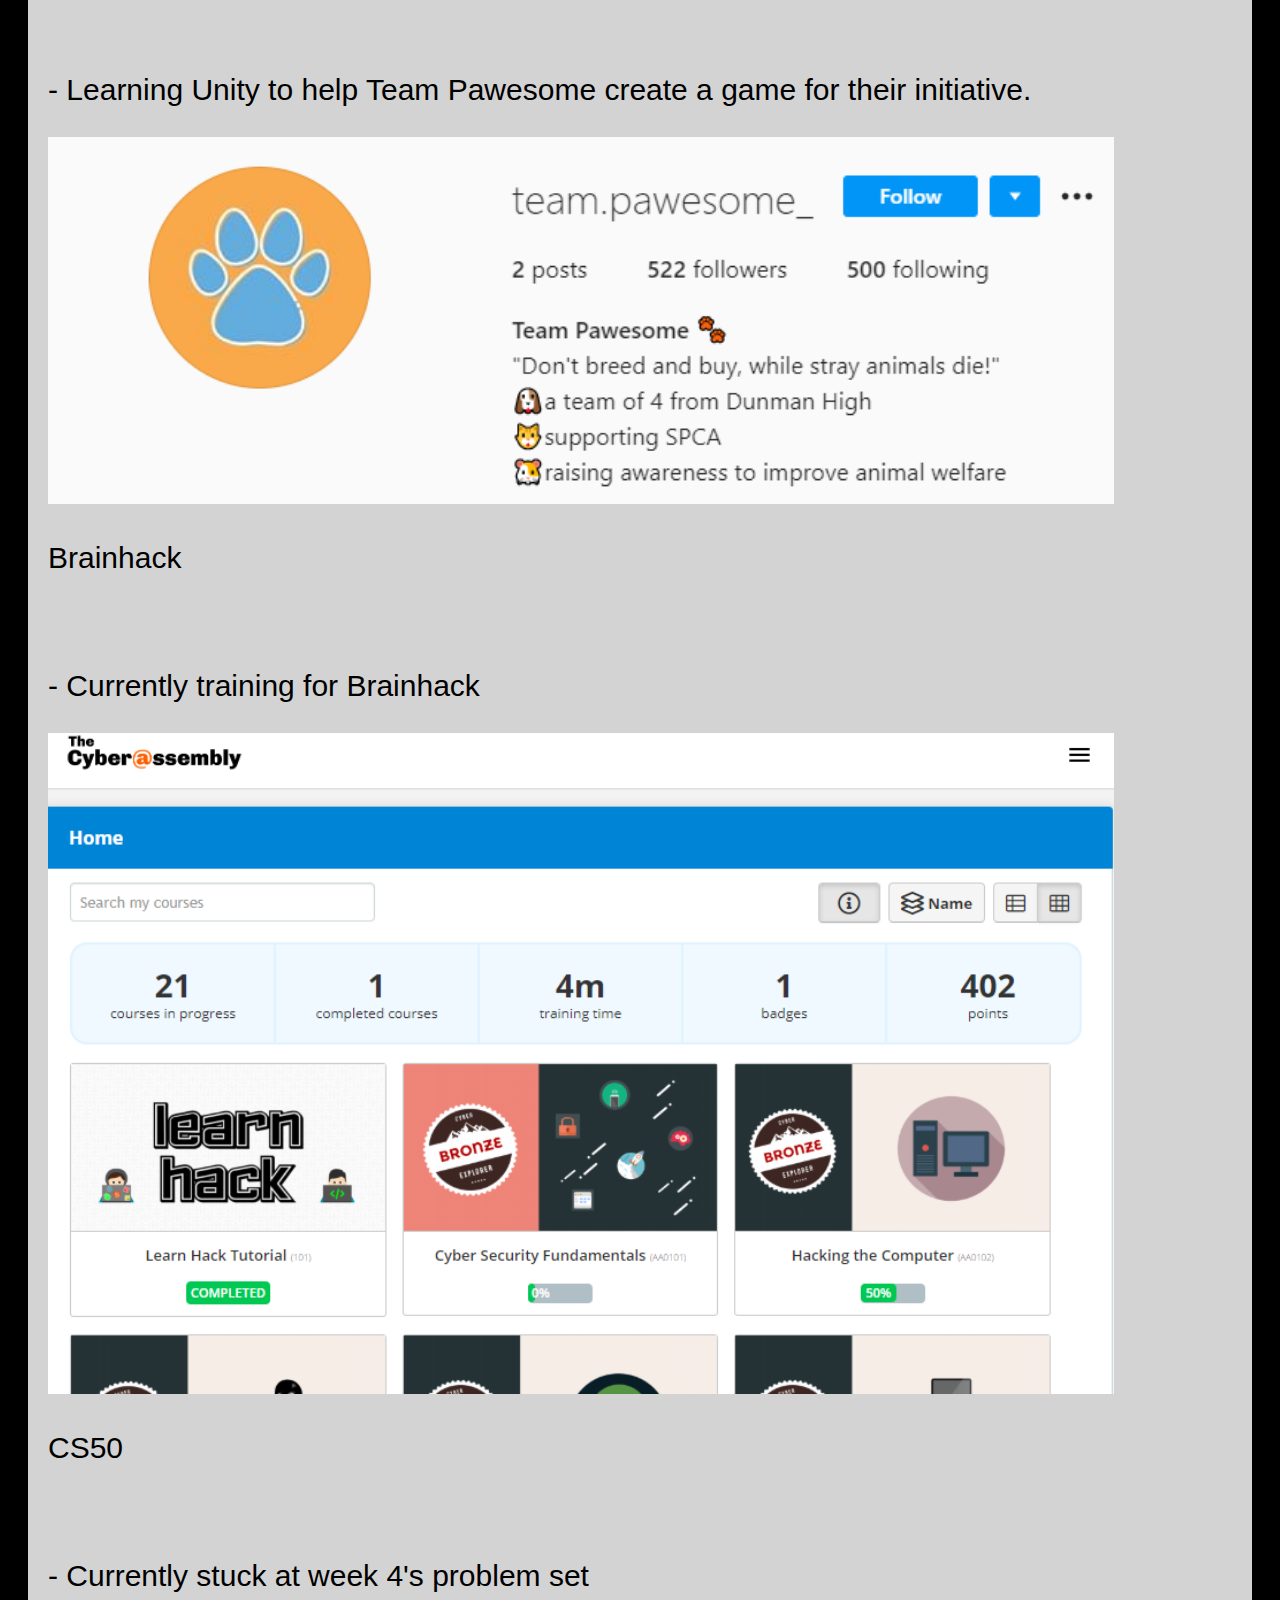
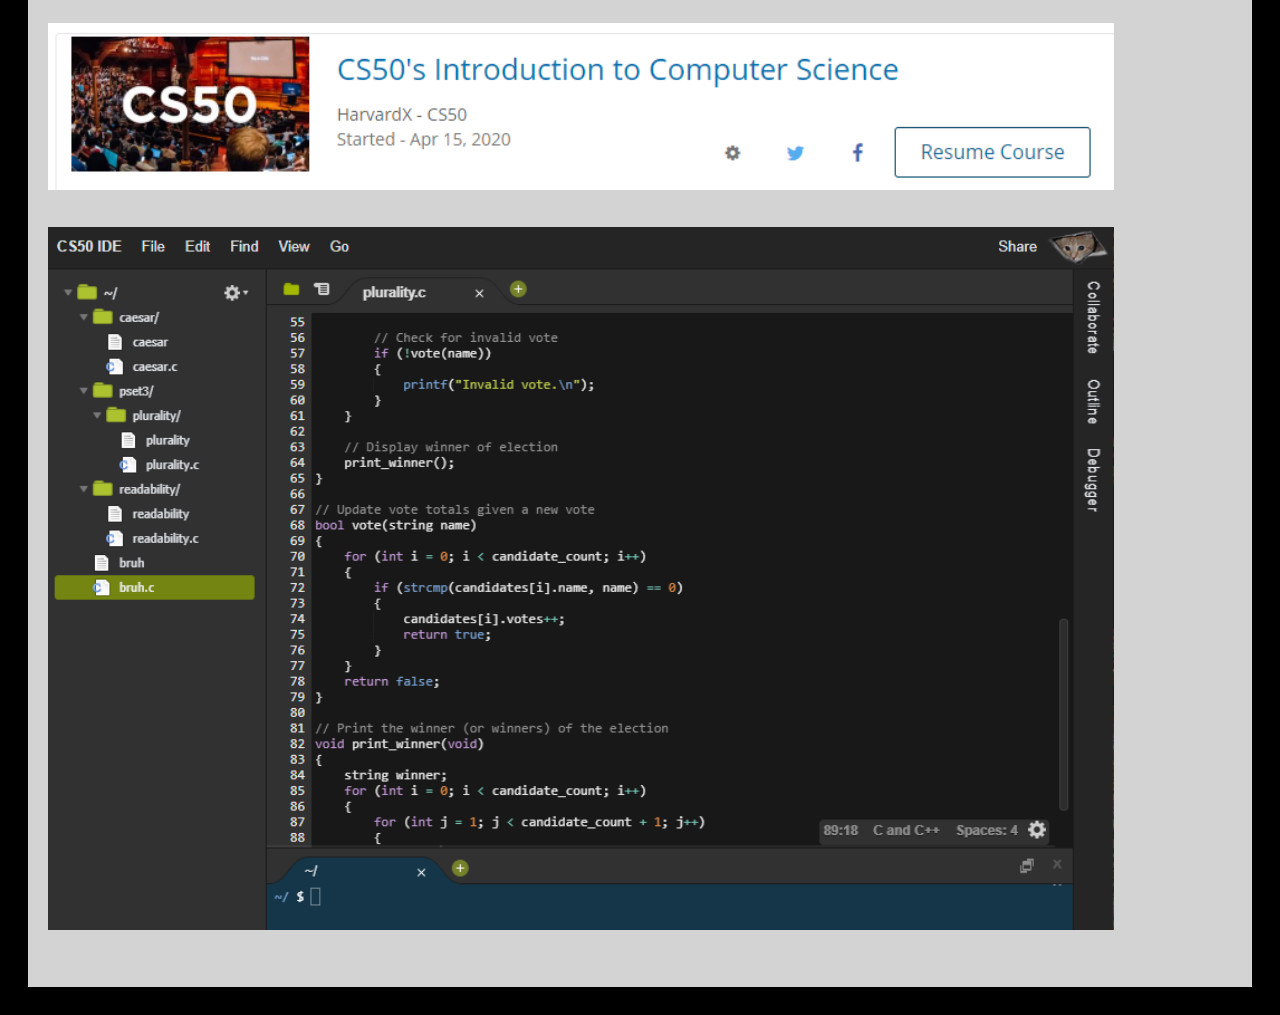
==== commit 999634e4: "Update index.html" ====
--- a/index.html
+++ b/index.html
@@ -4,6 +4,7 @@
 <head>
 <meta name="viewport" content="width=device-width, initial-scale=1">
 <link rel="stylesheet" type="text/css" href="static/style.css">
+<link href="https://fonts.googleapis.com/css2?family=Raleway:wght@200&display=swap" rel="stylesheet">
 </head>
   
 
@@ -22,29 +23,29 @@
 <div class="thing">
   <h1>Completed</h1>
   <p>DataCamp Machine Learning for Everyone</p><br>
-   <p>Overall I have become more aware of the process of creating a machine learning model, which made it a lot easier for me when I started creating my own model.</p> 
+   <p>- Overall I have become more aware of the process of creating a machine learning model, which made it a lot easier for me when I started creating my own model.</p> 
     <p><img src="evidence/mchinelearning.PNG"></p>
 <br>
   <p>DataCamp Data Science for Everyone</p><br>
-  <p>Through this course I have gained a better understanding of using computer to process information. It was quite the eye opener for me.</p>
+  <p>- Through this course I have gained a better understanding of using computer to process information. It was quite the eye opener for me.</p>
     <p><img src="evidence/datacamp.PNG"></p>
  <br>
     <p>Cyberthon 2020<br>
-    <p>Even though my group did not really solve a lot of the questions, this event still gave me the opportunity learn about various knowledge ranging from computer networks to ciphers... It was through this event that I get to explore Kali Linux, which is both enriching and fun.</p>
+    <p>- Even though my group did not really solve a lot of the questions, this event still gave me the opportunity learn about various knowledge ranging from computer networks to ciphers... It was through this event that I get to explore Kali Linux, which is both enriching and fun.</p>
 </div>
   
 <div class="thing">
   <h1>Ongoing</h1>
   <p>Team Pawesome</p><br>
-  <p>Learning Unity to help Team Pawesome create a game for their initiative.</p>
+  <p>- Learning Unity to help Team Pawesome create a game for their initiative.</p>
   <p><img src="evidence/pawsome.PNG"></p>
   
   <p>Brainhack</p><br>
-  <p>Currently training for Brainhack</p>
+  <p>- Currently training for Brainhack</p>
   <p><img src="evidence/hacc.PNG"></p>
   
   <p>CS50</p><br>
-  <p>Currently stuck at week 4's problem set</p>
+  <p>- Currently stuck at week 4's problem set</p>
   <p><img src="evidence/cs50prog.png"></p>
   <p><img src="evidence/cs50ide.PNG"></p>
   
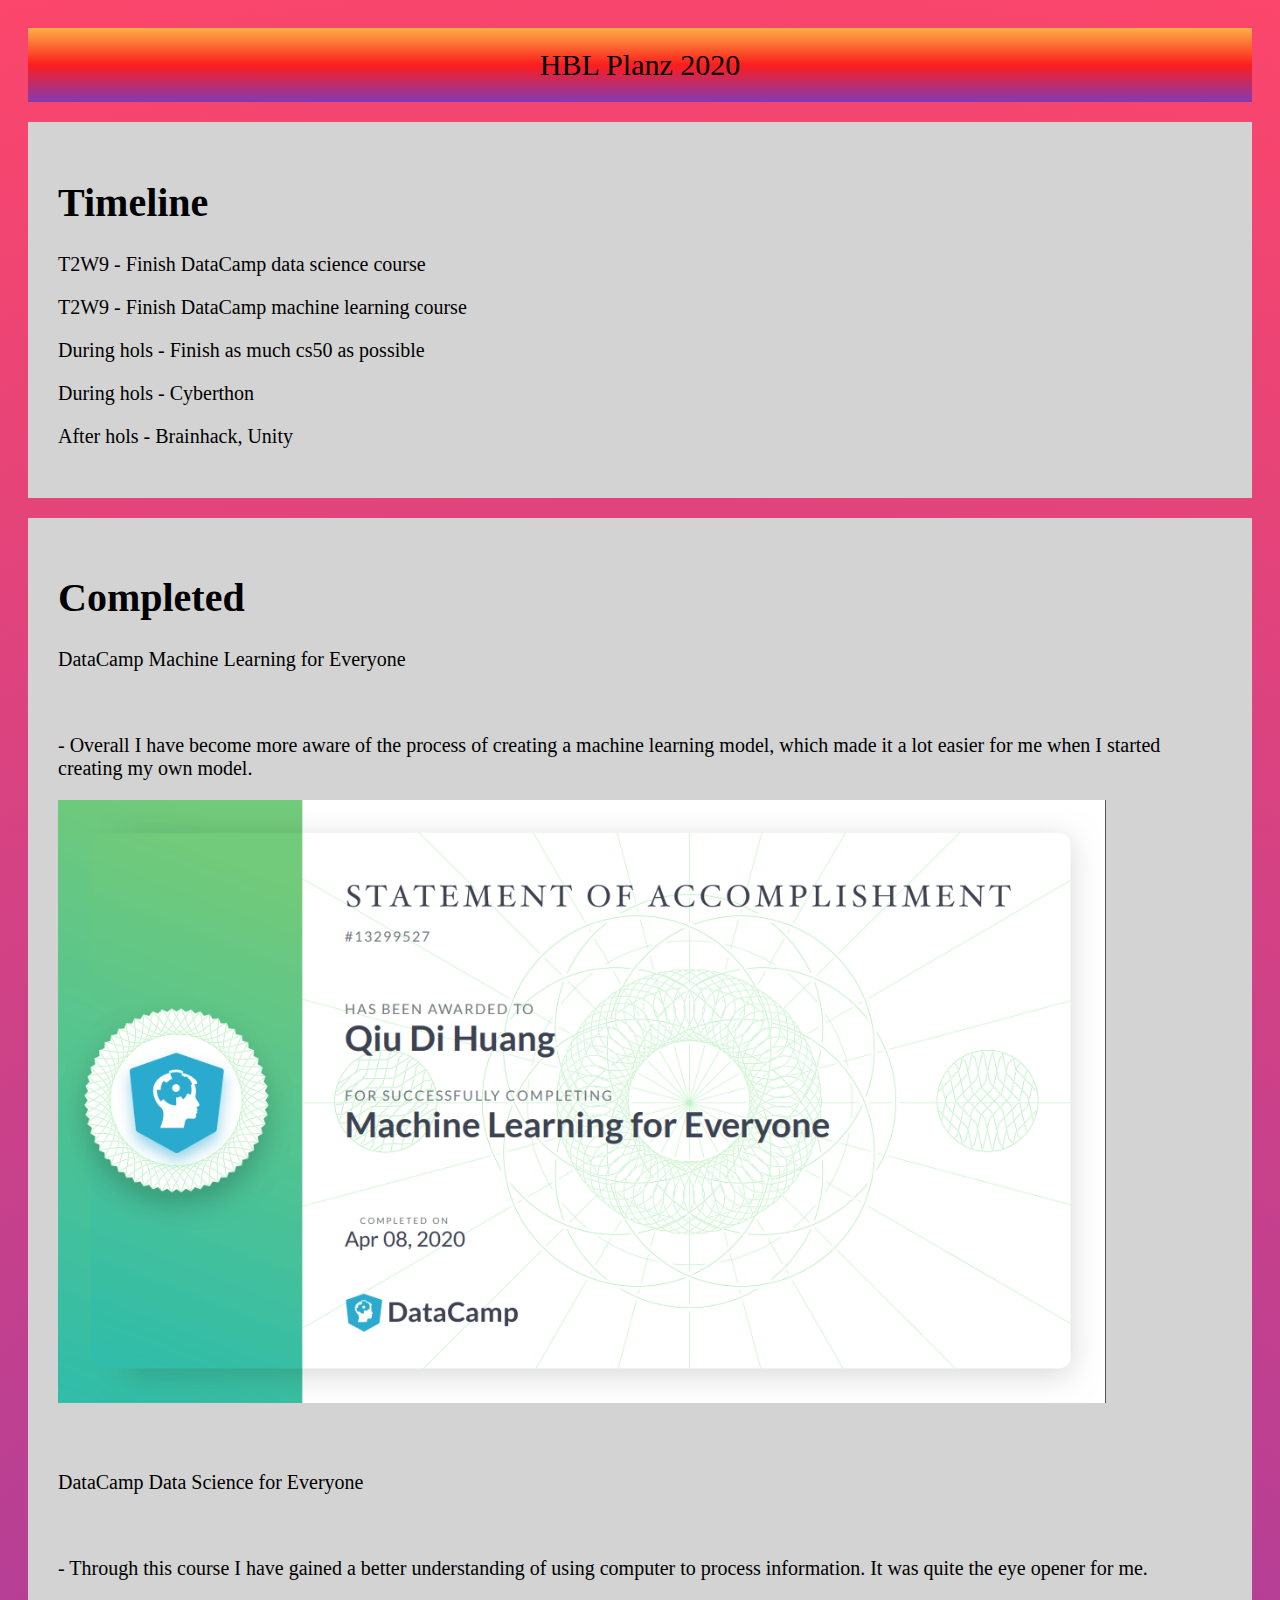
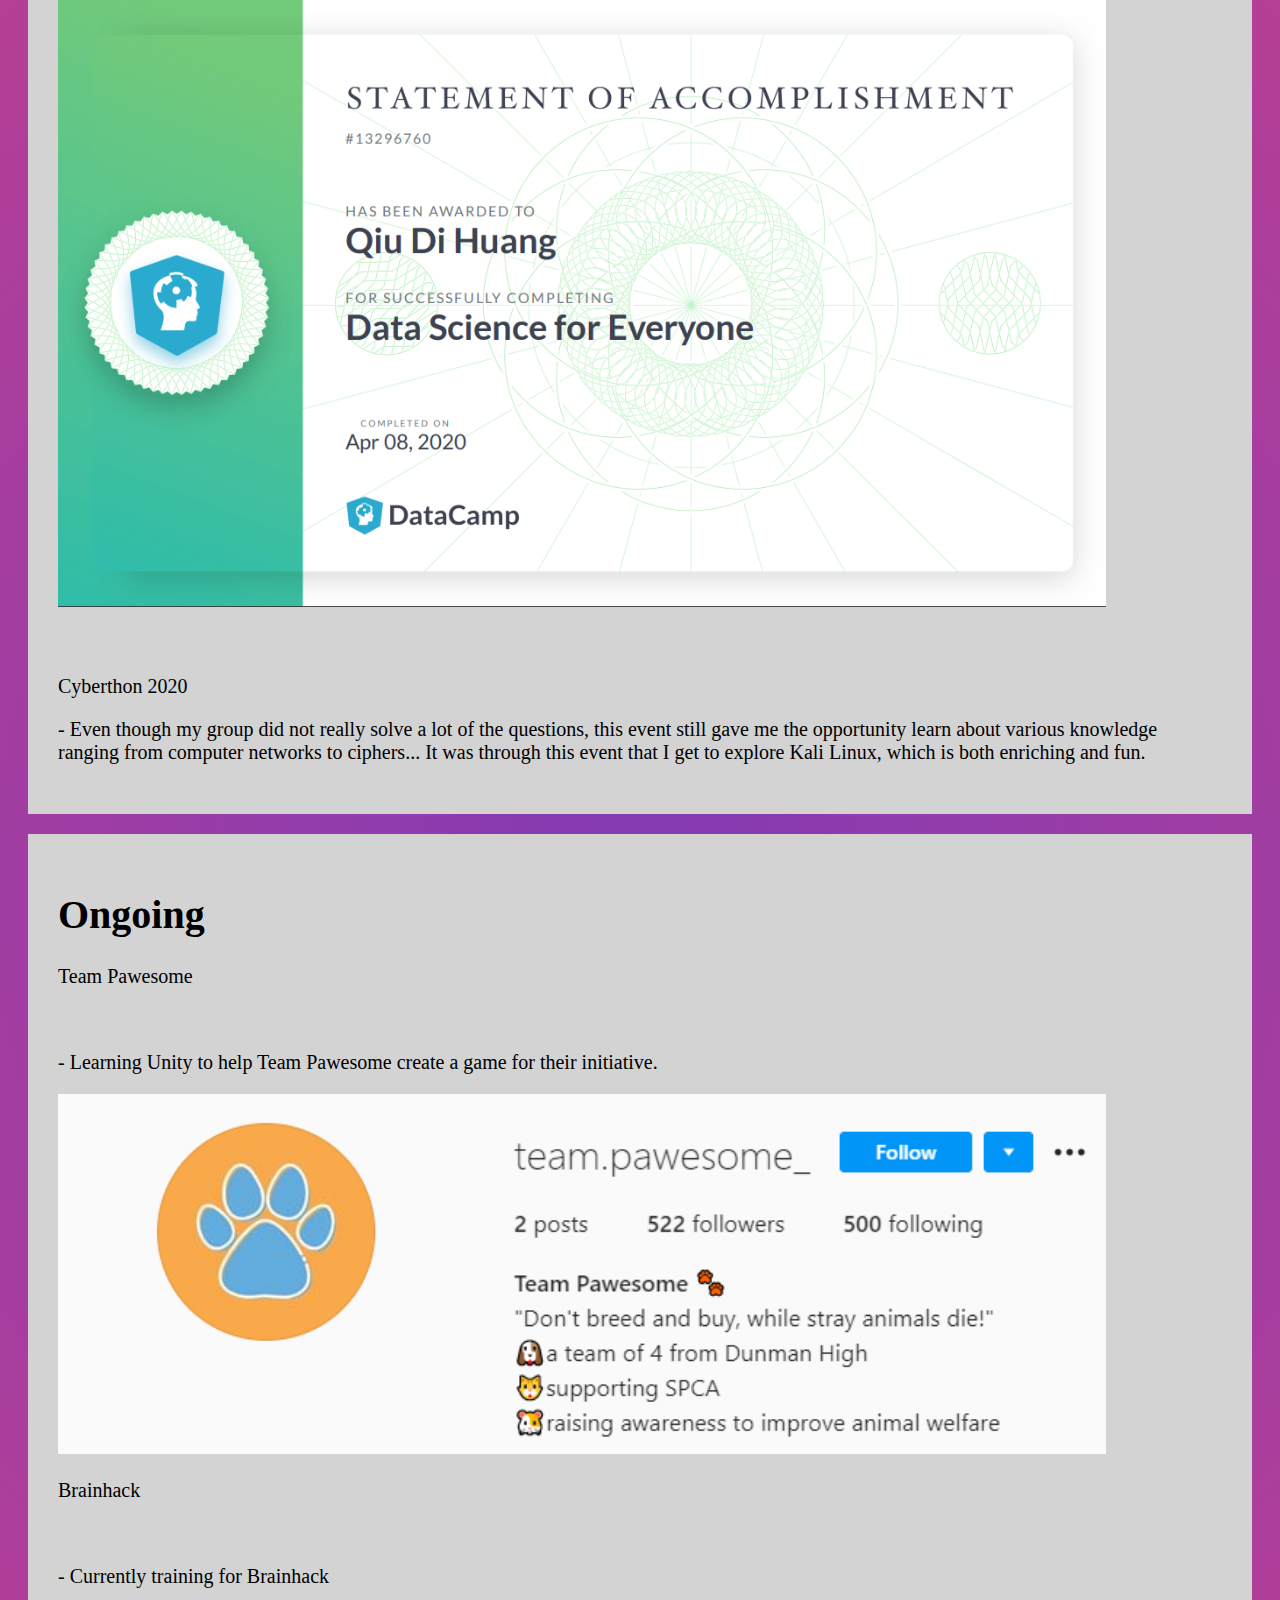
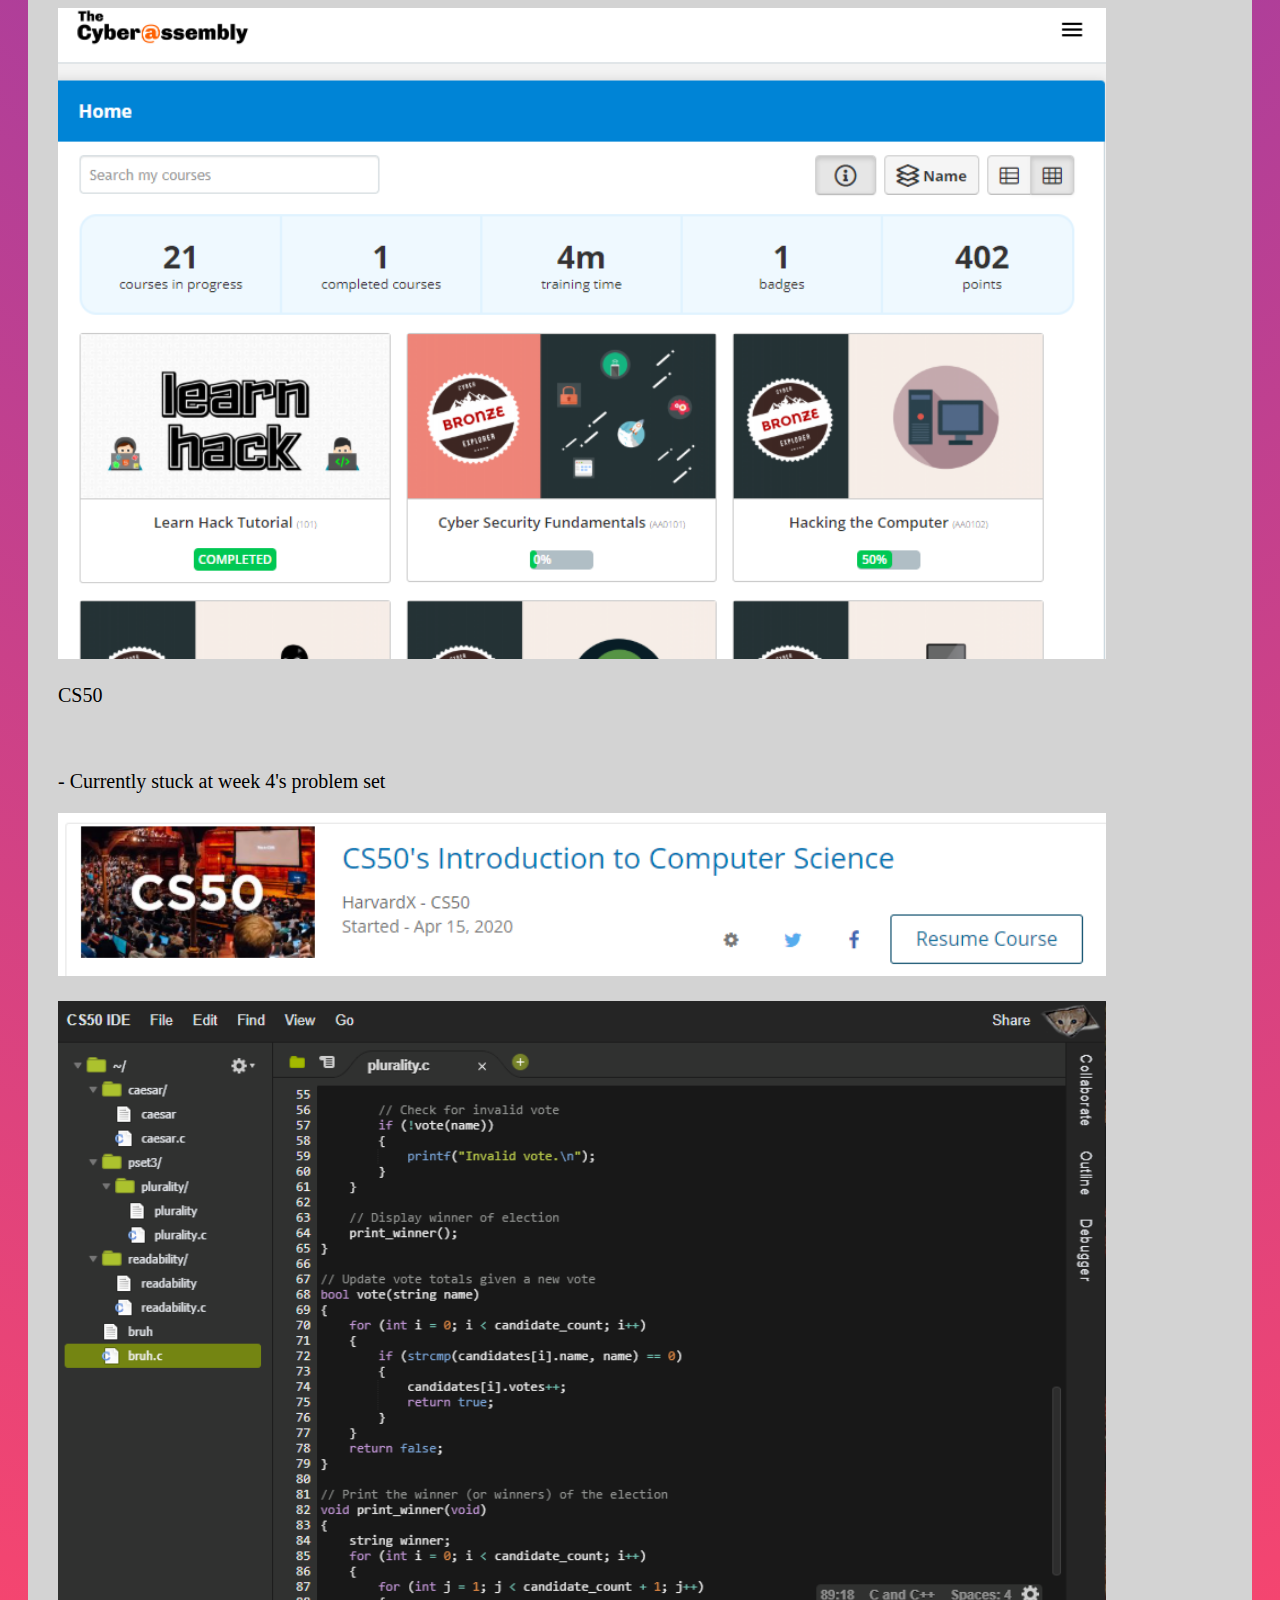
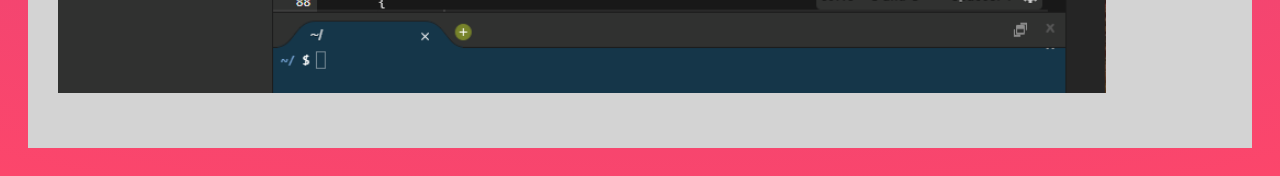
==== commit 54bbd60c: "Update index.html" ====
--- a/index.html
+++ b/index.html
@@ -4,7 +4,7 @@
 <head>
 <meta name="viewport" content="width=device-width, initial-scale=1">
 <link rel="stylesheet" type="text/css" href="static/style.css">
-<link href="https://fonts.googleapis.com/css2?family=Raleway:wght@200&display=swap" rel="stylesheet">
+<link href="https://fonts.googleapis.com/css2?family=Raleway:wght@600&display=swap" rel="stylesheet">
 </head>
   
 
--- a/static/style.css
+++ b/static/style.css
@@ -1,22 +1,25 @@
 .header {
-  font-family: Arial;
+  font-family: font-family: 'Raleway', sans-serif;;
   text-align: center;
   color: #000000;
-  background: #D3D3D3;
   padding: 20px;
   font-size: 30px;
+  background: rgb(131,58,180);
+  background-image: -moz-linear-gradient(90deg, #833ab4 0%, #fd1d1d 50%, #fcb045 100%);
+  background-image: -webkit-linear-gradient(90deg, #833ab4 0%, #fd1d1d 50%, #fcb045 100%);
+  background-image: -ms-linear-gradient(90deg, #833ab4 0%, #fd1d1d 50%, #fcb045 100%);
 }
 
 .thing {
    background-color: #D3D3D3;
    color: #000000;
-   font-size: 30px;
-   padding: 20px;
+   font-size: 20px;
+   padding: 30px;
    margin-top: 20px;
 }
 
 p {
-  font-family: Arial;
+  font-family: font-family: 'Raleway', sans-serif;
   color: #000000;
 }
 
@@ -25,11 +28,13 @@
 }
 
 body {
-  font-family: Arial;
-  background: #000000;
+  font-family: font-family: 'Raleway', sans-serif;;0;
   color: #000000;
   padding: 20px;
-}
+  background: rgb(63,94,251);
+  background-image: -moz-radial-gradient(circle, #3f5efb 0%, #fc466b 100%);
+  background-image: -webkit-radial-gradient(circle, #833ab4 0%, #fc466b 100%);
+  background-image: -ms-radial-gradient(circle, #833ab4 0%, #fc466b 100%);
 
 img {
   width: 90%;
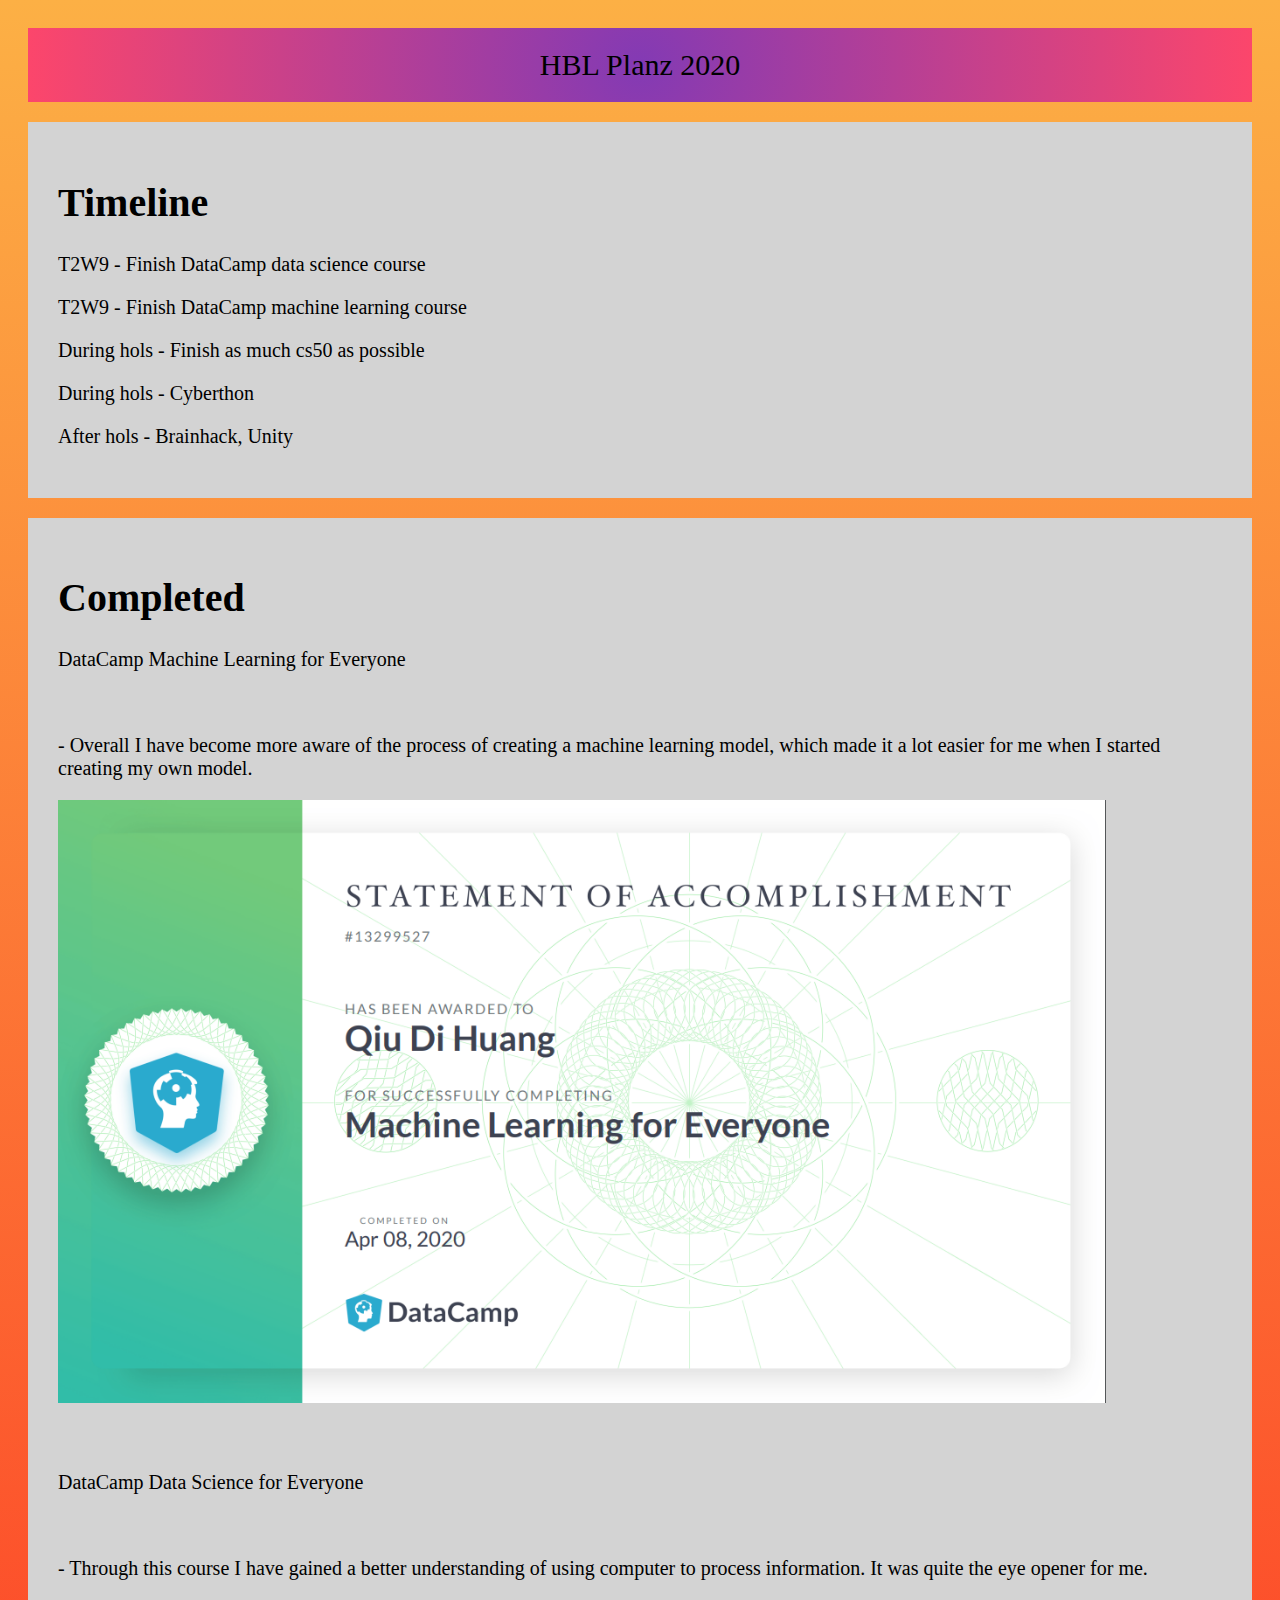
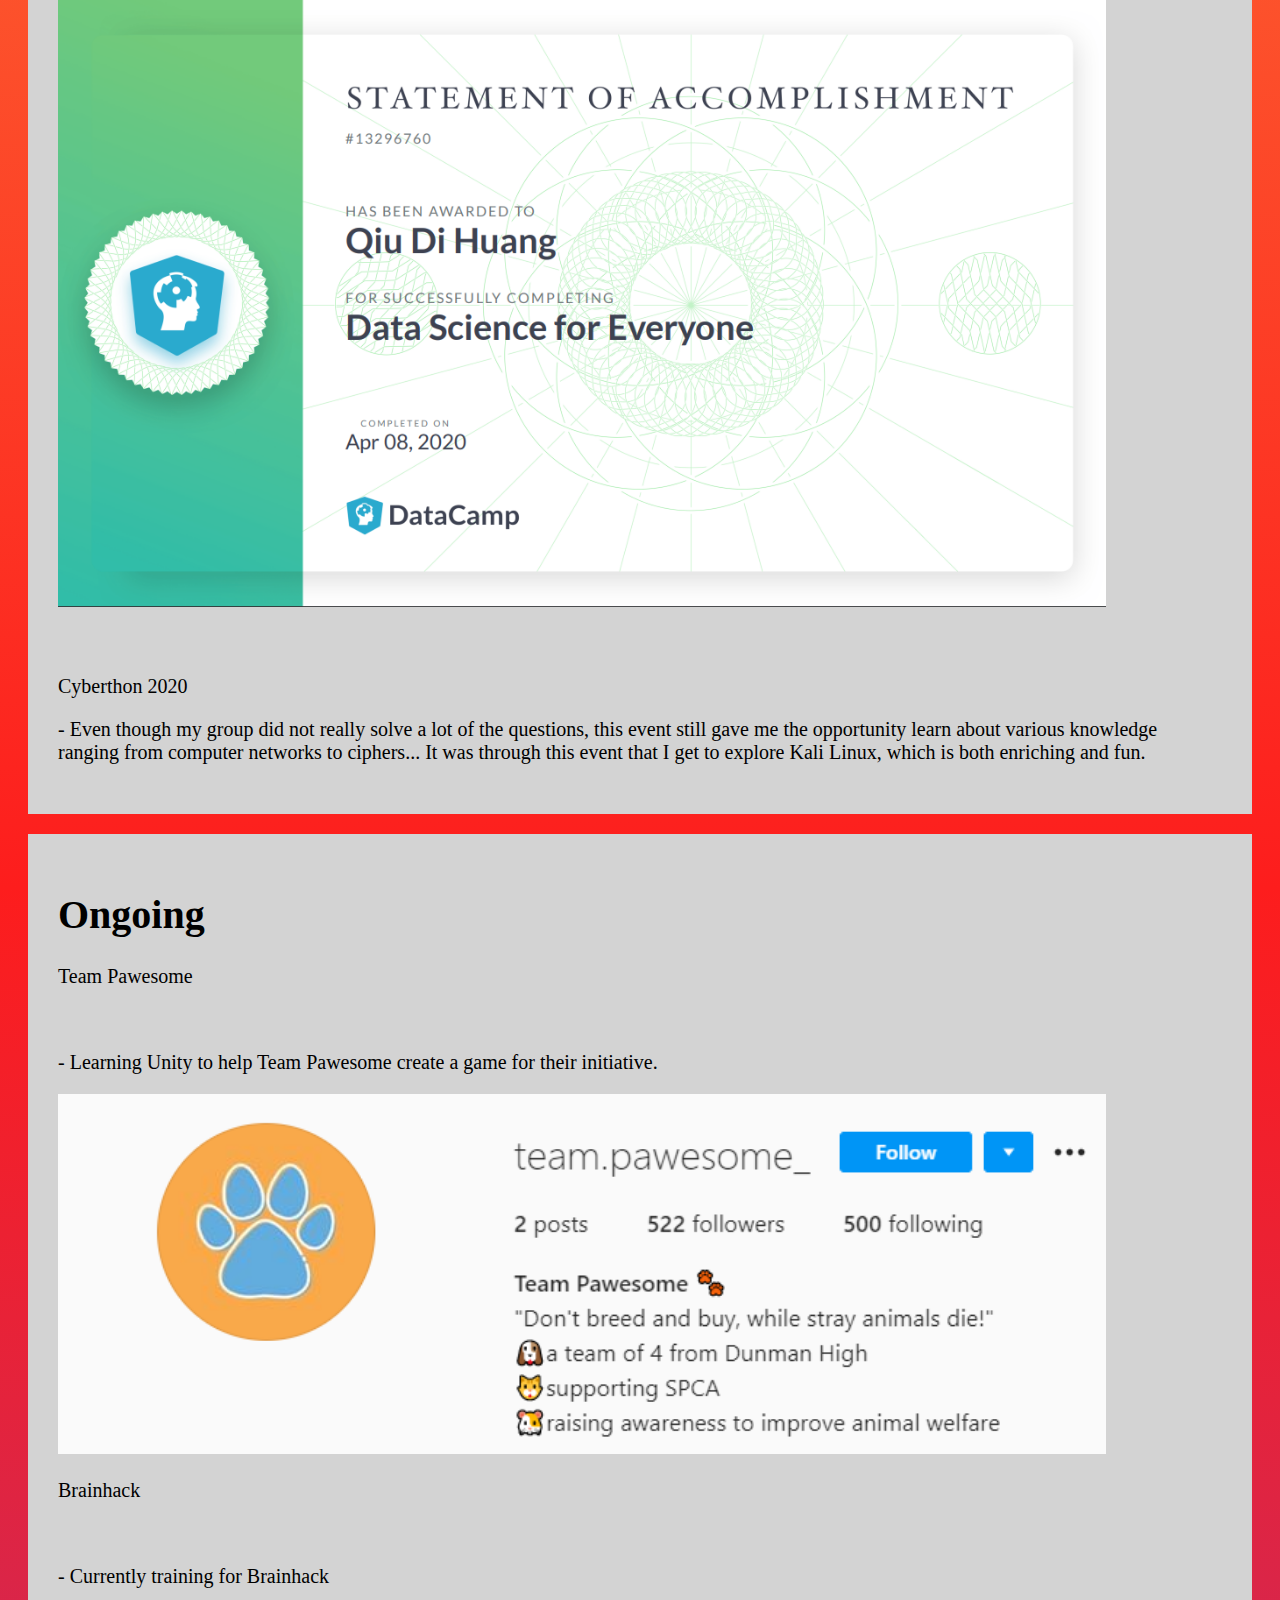
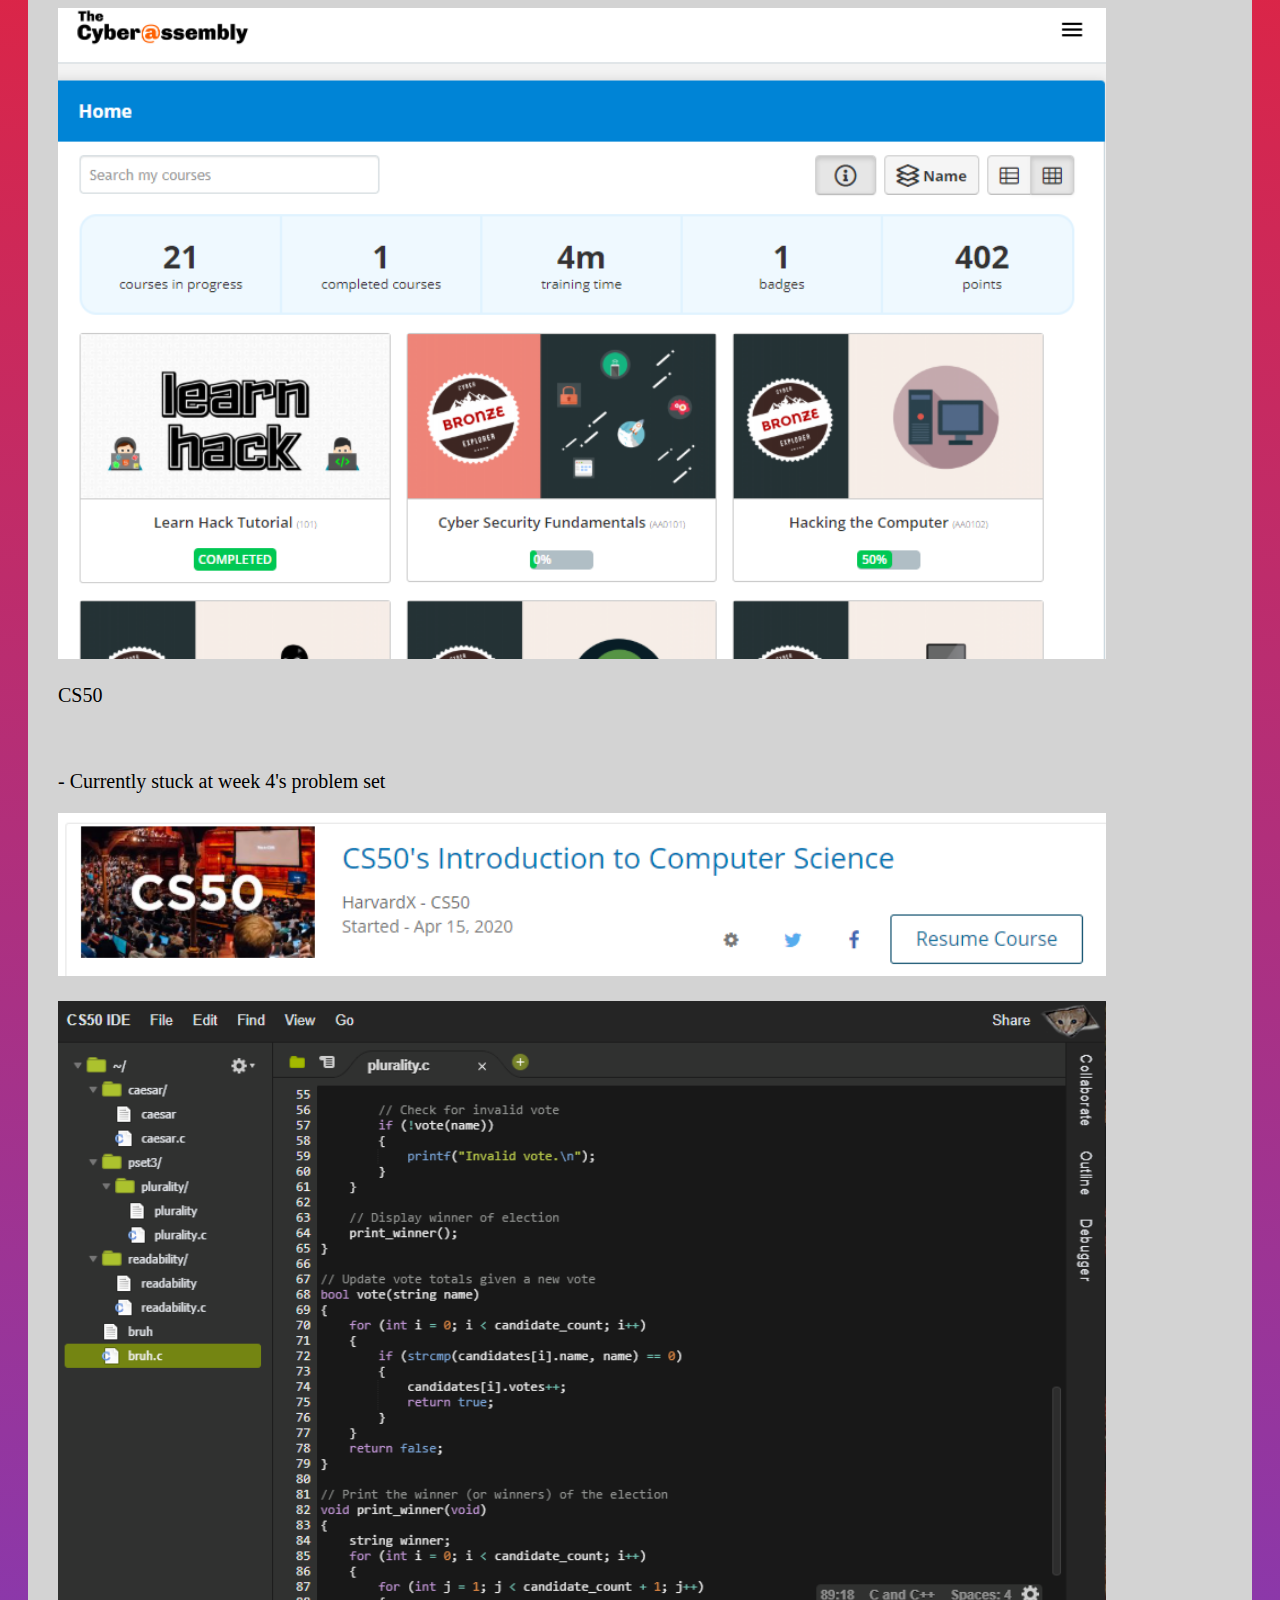
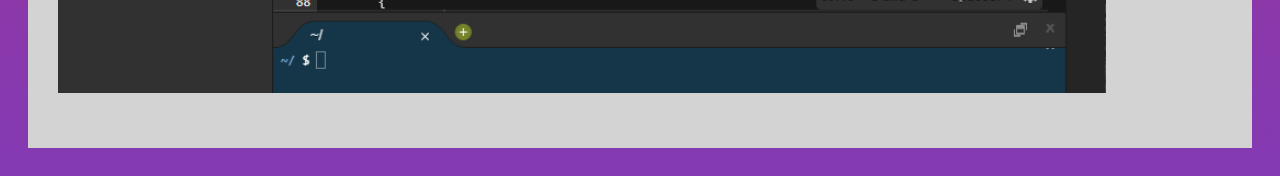
==== commit 2180551d: "Update index.html" ====
--- a/index.html
+++ b/index.html
@@ -4,9 +4,11 @@
 <head>
 <meta name="viewport" content="width=device-width, initial-scale=1">
 <link rel="stylesheet" type="text/css" href="static/style.css">
-<link href="https://fonts.googleapis.com/css2?family=Raleway:wght@600&display=swap" rel="stylesheet">
 </head>
-  
+
+<style>
+@import url('https://fonts.googleapis.com/css2?family=Raleway:wght@600&display=swap');
+</style>
 
 <body>
   <div class="header">HBL Planz 2020</div>
--- a/static/style.css
+++ b/static/style.css
@@ -1,13 +1,14 @@
 .header {
-  font-family: font-family: 'Raleway', sans-serif;;
+  font-family: font-family: 'Raleway', sans-serif;
   text-align: center;
   color: #000000;
   padding: 20px;
   font-size: 30px;
   background: rgb(131,58,180);
-  background-image: -moz-linear-gradient(90deg, #833ab4 0%, #fd1d1d 50%, #fcb045 100%);
-  background-image: -webkit-linear-gradient(90deg, #833ab4 0%, #fd1d1d 50%, #fcb045 100%);
-  background-image: -ms-linear-gradient(90deg, #833ab4 0%, #fd1d1d 50%, #fcb045 100%);
+  background-image: -moz-radial-gradient(circle, #3f5efb 0%, #fc466b 100%);
+  background-image: -webkit-radial-gradient(circle, #833ab4 0%, #fc466b 100%);
+  background-image: -ms-radial-gradient(circle, #833ab4 0%, #fc466b 100%);
+
 }
 
 .thing {
@@ -28,13 +29,13 @@
 }
 
 body {
-  font-family: font-family: 'Raleway', sans-serif;;0;
+  font-family: font-family: 'Raleway', sans-serif;
   color: #000000;
   padding: 20px;
   background: rgb(63,94,251);
-  background-image: -moz-radial-gradient(circle, #3f5efb 0%, #fc466b 100%);
-  background-image: -webkit-radial-gradient(circle, #833ab4 0%, #fc466b 100%);
-  background-image: -ms-radial-gradient(circle, #833ab4 0%, #fc466b 100%);
+  background-image: -moz-linear-gradient(90deg, #833ab4 0%, #fd1d1d 50%, #fcb045 100%);
+  background-image: -webkit-linear-gradient(90deg, #833ab4 0%, #fd1d1d 50%, #fcb045 100%);
+  background-image: -ms-linear-gradient(90deg, #833ab4 0%, #fd1d1d 50%, #fcb045 100%);
 
 img {
   width: 90%;
